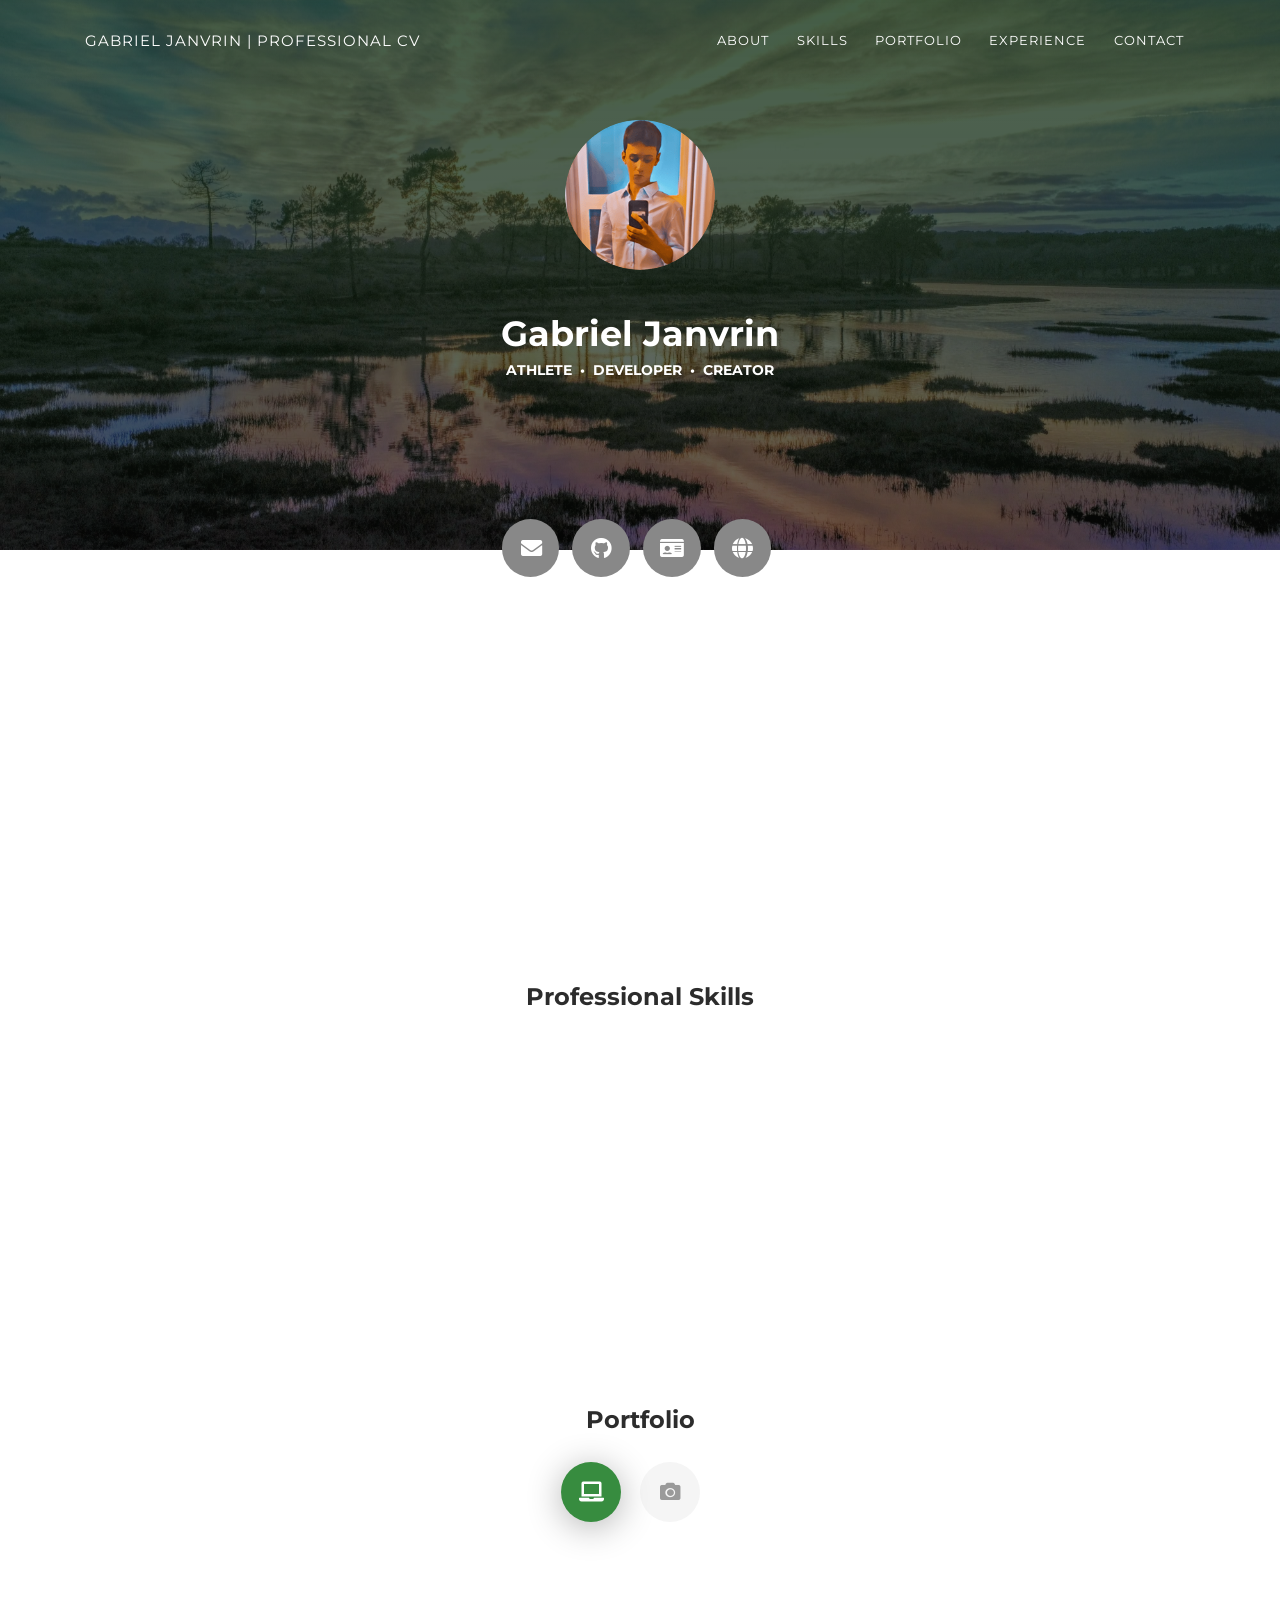
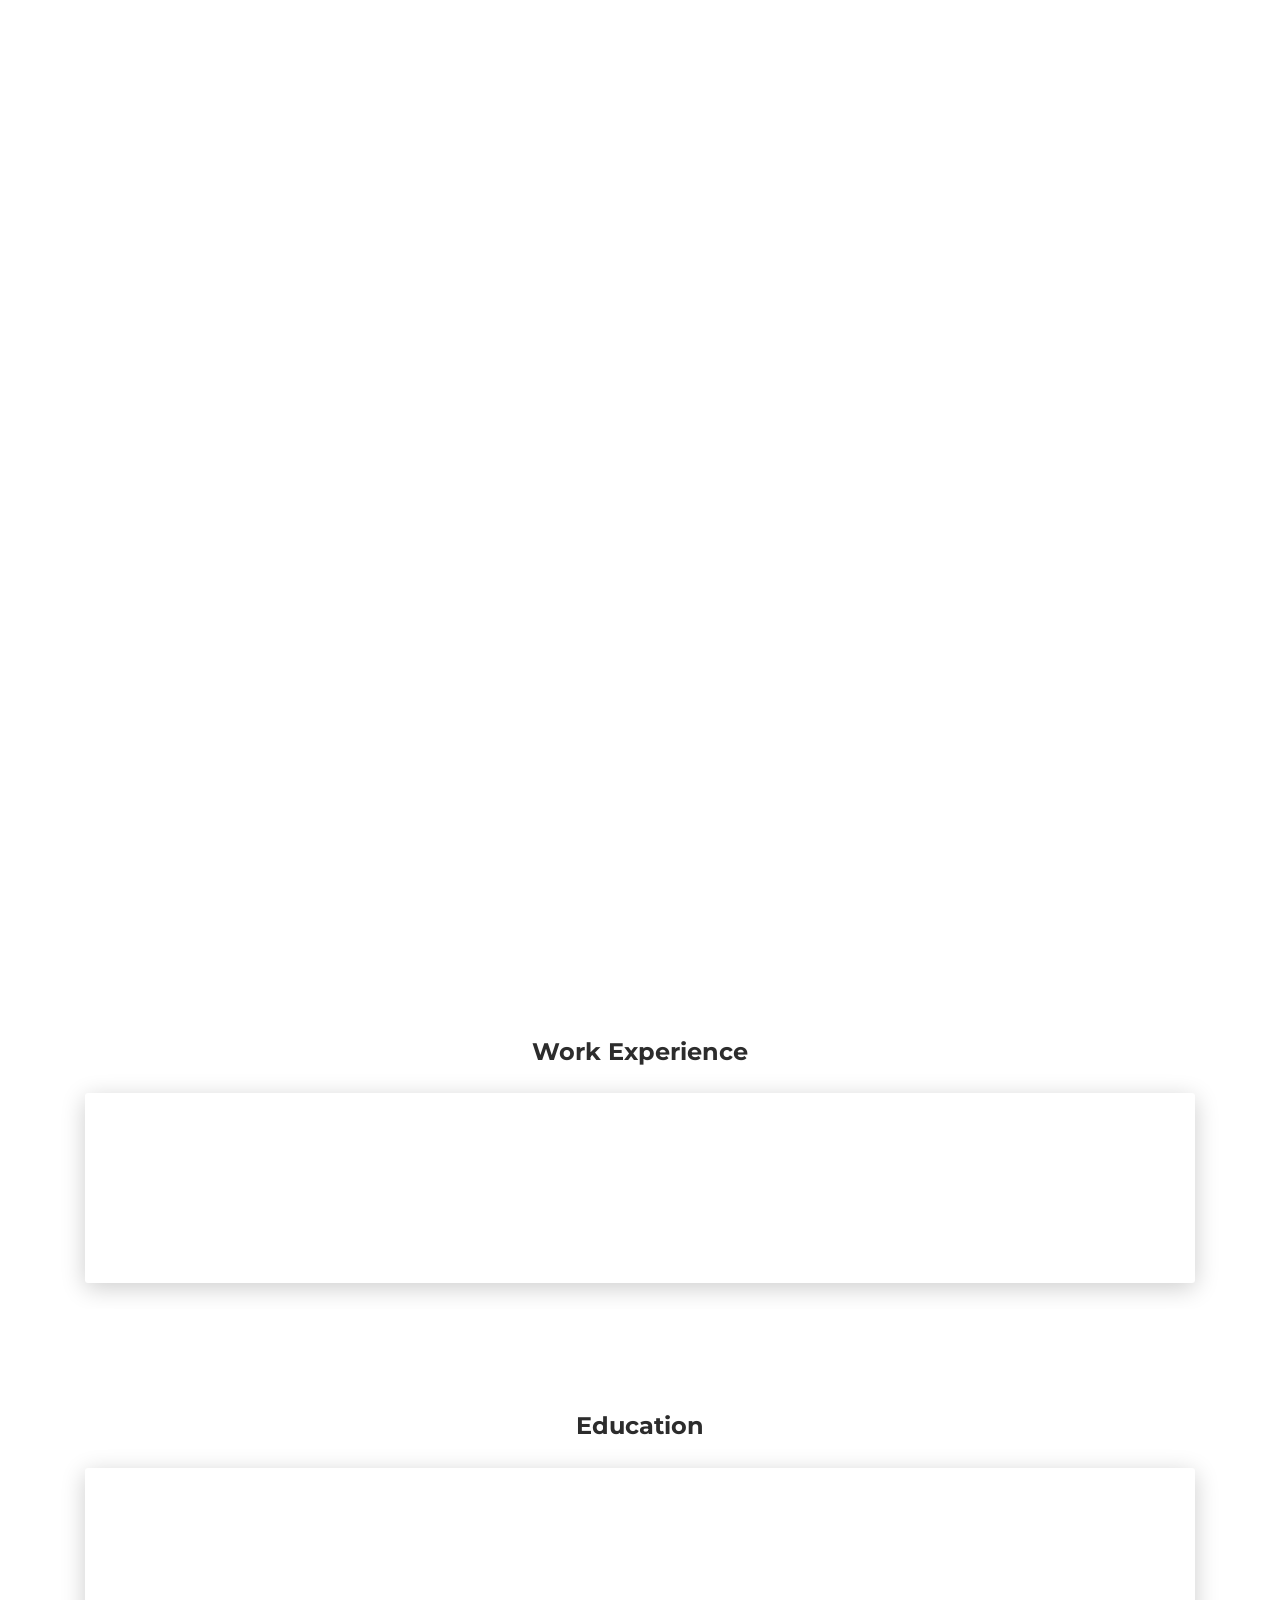
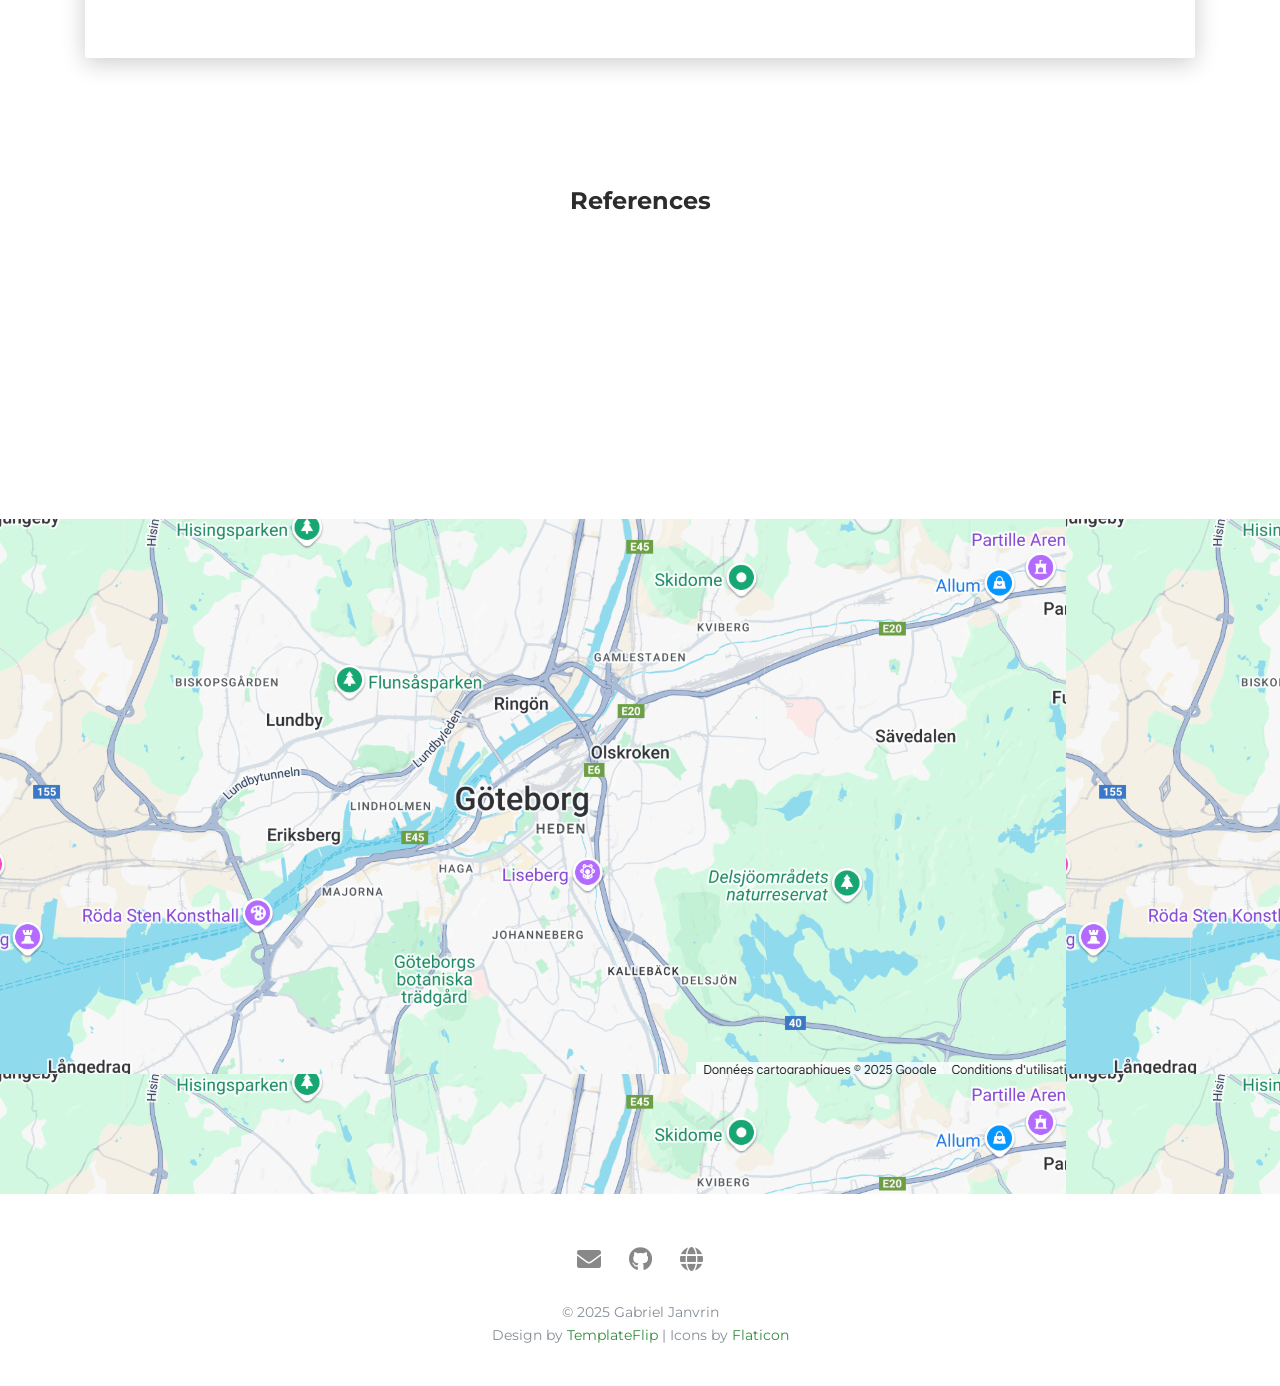
==== index.html @ 1b57dd15 "Update index.html" ====
<!DOCTYPE html>
<html lang="en-US">

<head>
  <meta charset="UTF-8">
  <meta http-equiv="X-UA-Compatible" content="IE=edge">
  <meta name="viewport" content="width=device-width, initial-scale=1">
  <title>Gabriel Janvrin • Teenage Athlete & Developer</title>
  <link href="https://fonts.googleapis.com/css?family=Montserrat:400,700,200" rel="stylesheet">
  <link href="https://cdnjs.cloudflare.com/ajax/libs/font-awesome/5.15.4/css/all.min.css" rel="stylesheet">
  <link href="css/aos.css?ver=1.1.0" rel="stylesheet">
  <link href="css/bootstrap.min.css?ver=1.1.0" rel="stylesheet">
  <link href="css/main.css?ver=1.1.0" rel="stylesheet">
  <noscript>
    <style type="text/css">
      [data-aos] {
        opacity: 1 !important;
        transform: translate(0) scale(1) !important;
      }
    </style>
  </noscript>
</head>

<body id="top">
  <header>
    <div class="profile-page sidebar-collapse">
      <nav class="navbar navbar-expand-lg fixed-top navbar-transparent bg-primary" color-on-scroll="400">
        <div class="container">
          <div class="navbar-translate"><a class="navbar-brand" rel="tooltip">Gabriel Janvrin | Professional
              CV</a>
            <button class="navbar-toggler navbar-toggler" type="button" data-toggle="collapse" data-target="#navigation"
              aria-controls="navigation" aria-expanded="false" aria-label="Toggle navigation"><span
                class="navbar-toggler-bar bar1"></span><span class="navbar-toggler-bar bar2"></span><span
                class="navbar-toggler-bar bar3"></span></button>
          </div>
          <div class="collapse navbar-collapse justify-content-end" id="navigation">
            <ul class="navbar-nav">
              <li class="nav-item"><a class="nav-link smooth-scroll" href="#about">About</a></li>
              <li class="nav-item"><a class="nav-link smooth-scroll" href="#skill">Skills</a></li>
              <li class="nav-item"><a class="nav-link smooth-scroll" href="#portfolio">Portfolio</a></li>
              <li class="nav-item"><a class="nav-link smooth-scroll" href="#experience">Experience</a></li>
              <li class="nav-item"><a class="nav-link smooth-scroll" href="#contact">Contact</a></li>
            </ul>
          </div>
        </div>
      </nav>
    </div>
  </header>
  <div class="page-content">
    <div>
      <div class="profile-page">
        <div class="wrapper">
          <div class="page-header page-header-small" filter-color="green">
            <div class="page-header-image" data-parallax="true" style="background-image: url('images/dji_fly.jpg')">
            </div>
            <div class="container">
              <div class="content-center">
                <div class="cc-profile-image"><a href="#"><img src="images/profile.png" alt="Image" /></a></div>
                <div class="h2 title">Gabriel Janvrin</div>
                <p class="category text-white">Athlete &nbsp;&bull;&nbsp; Developer &nbsp;&bull;&nbsp; Creator</p><a
                  class="btn btn-primary smooth-scroll mr-2" href="#contact" data-aos="zoom-in"
                  data-aos-anchor="data-aos-anchor">Hire Me</a><a class="btn btn-primary"
                  href="Professional CV - PDF.pdf" download="Professional-CV.pdf" data-aos="zoom-in"
                  data-aos-anchor="data-aos-anchor">Download CV</a>

              </div>
            </div>
            <div class="section">
              <div class="container">
                <div class="button-container">
                  <a class="btn btn-default btn-round btn-lg btn-icon" href="mailto:gabriel.janvrin@gmail.com"
                    rel="tooltip" title="Email Me" aria-label="Email"><i class="fa fa-envelope fa-2x"></i></a>
                  <a class="btn btn-default btn-round btn-lg btn-icon" href="https://github.com/testing2129"
                    rel="tooltip" title="Visit My GitHub Profile" aria-label="GitHub"><i
                      class="fab fa-github fa-2x"></i></a>
                  <a class="btn btn-default btn-round btn-lg btn-icon" href="https://testing2129.github.io/NameCard/"
                    rel="tooltip" title="View My Landing Page" aria-label="Landing Page"><i
                      class="fa fa-id-card fa-2x"></i></a>
                  <a class="btn btn-default btn-round btn-lg btn-icon"
                    href="https://testing2129.github.io/personal-site/" rel="tooltip" title="Visit My Personal Website"
                    aria-label="Personal Website"><i class="fa fa-globe fa-2x"></i></a>
                </div>
              </div>
            </div>
          </div>
        </div>
      </div>
      <div class="section" id="about">
        <div class="container">
          <div class="card" data-aos="fade-up" data-aos-offset="10">
            <div class="row">
              <div class="col-lg-6 col-md-12">
                <div class="card-body">
                  <div class="h4 mt-0 title">About</div>
                  <p>I'm Gabriel Janvrin, a teenage athlete with a strong background in competitive sports. I am also a
                    developer with multiple highly-rated programming course completions, as detailed below.</p>
                  <p>Welcome to my professional CV. Explore my skills, projects, and feel free to reach out to discuss
                    potential collaborations or opportunities.</p>
                </div>
              </div>
              <div class="col-lg-6 col-md-12">
                <div class="card-body">
                  <div class="h4 mt-0 title">Basic Information</div>
                  <div class="row">
                    <div class="col-sm-4"><strong class="text-uppercase">Age:</strong></div>
                    <div class="col-sm-8">15</div>
                  </div>
                  <div class="row mt-3">
                    <div class="col-sm-4"><strong class="text-uppercase">Email:</strong></div>
                    <div class="col-sm-8">gabriel.janvrin@gmail.com</div>
                  </div>
                  <div class="row mt-3">
                    <div class="col-sm-4"><strong class="text-uppercase">Languages:</strong></div>
                    <div class="col-sm-8">English, French, Polish, Swedish</div>
                  </div>
                </div>
              </div>
            </div>
          </div>
        </div>
      </div>
      <div class="section" id="skill">
        <div class="container">
          <div class="h4 text-center mb-4 title">Professional Skills</div>
          <div class="card" data-aos="fade-up" data-aos-anchor-placement="top-bottom">
            <div class="card-body">
              <div class="row">
                <!-- Python -->
                <div class="col-md-6">
                  <div class="progress-container progress-primary">
                    <span class="progress-badge">Python</span>
                    <div class="progress">
                      <div class="progress-bar progress-bar-primary" data-aos="progress-full" data-aos-offset="10"
                        data-aos-duration="2000" role="progressbar" aria-valuenow="70" aria-valuemin="0"
                        aria-valuemax="100" style="width: 70%;"></div>
                      <span class="progress-value">70%</span>
                    </div>
                  </div>
                </div>
                <!-- Web Development (HTML/CSS) -->
                <div class="col-md-6">
                  <div class="progress-container progress-primary">
                    <span class="progress-badge">Web Development (HTML/CSS/JS)</span>
                    <div class="progress">
                      <div class="progress-bar progress-bar-primary" data-aos="progress-full" data-aos-offset="10"
                        data-aos-duration="2000" role="progressbar" aria-valuenow="65" aria-valuemin="0"
                        aria-valuemax="100" style="width: 65%;"></div>
                      <span class="progress-value">65%</span>
                    </div>
                  </div>
                </div>
              </div>
              <div class="row">
                <!-- Flask -->
                <div class="col-md-6">
                  <div class="progress-container progress-primary">
                    <span class="progress-badge">Flask & Bootstrap</span>
                    <div class="progress">
                      <div class="progress-bar progress-bar-primary" data-aos="progress-full" data-aos-offset="10"
                        data-aos-duration="2000" role="progressbar" aria-valuenow="55" aria-valuemin="0"
                        aria-valuemax="100" style="width: 55%;"></div>
                      <span class="progress-value">55%</span>
                    </div>
                  </div>
                </div>

                <!-- Bootstrap -->
                <div class="col-md-6">
                  <div class="progress-container progress-primary">
                    <span class="progress-badge">SQL (Currently Learning)</span>
                    <div class="progress">
                      <div class="progress-bar progress-bar-primary" data-aos="progress-full" data-aos-offset="10"
                        data-aos-duration="2000" role="progressbar" aria-valuenow="35" aria-valuemin="0"
                        aria-valuemax="100" style="width: 35%;"></div>
                      <span class="progress-value">35%</span>
                    </div>
                  </div>
                </div>
              </div>
              <div class="row">
                <!-- Languages -->
                <div class="col-md-6">
                  <div class="progress-container progress-primary">
                    <span class="progress-badge">Languages (Fluent in 4)</span>
                    <div class="progress">
                      <div class="progress-bar progress-bar-primary" data-aos="progress-full" data-aos-offset="10"
                        data-aos-duration="2000" role="progressbar" aria-valuenow="80" aria-valuemin="0"
                        aria-valuemax="100" style="width: 80%;"></div>
                      <span class="progress-value">80%</span>
                    </div>
                  </div>
                </div>
                <!-- Photography and Editing -->
                <div class="col-md-6">
                  <div class="progress-container progress-primary">
                    <span class="progress-badge">Photography and Editing</span>
                    <div class="progress">
                      <div class="progress-bar progress-bar-primary" data-aos="progress-full" data-aos-offset="10"
                        data-aos-duration="2000" role="progressbar" aria-valuenow="40" aria-valuemin="0"
                        aria-valuemax="100" style="width: 40%;"></div>
                      <span class="progress-value">40%</span>
                    </div>
                  </div>
                </div>
              </div>
            </div>
          </div>
        </div>
      </div>
      <div class="section" id="portfolio">
        <div class="container">
          <div class="row">
            <div class="col-md-6 ml-auto mr-auto">
              <div class="h4 text-center mb-4 title">Portfolio</div>
              <div class="nav-align-center">
                <ul class="nav nav-pills nav-pills-primary" role="tablist">
                  <li class="nav-item"><a class="nav-link active" data-toggle="tab" href="#web-development"
                      role="tablist"><i class="fa fa-laptop" aria-hidden="true"></i></a></li>
                  <li class="nav-item"><a class="nav-link" data-toggle="tab" href="#Photography" role="tablist"><i
                        class="fa fa-camera" aria-hidden="true"></i></a></li>
                </ul>
              </div>
            </div>
          </div>
          <div class="tab-content gallery mt-5">
            <div class="tab-pane active" id="web-development">
              <div class="ml-auto mr-auto">
                <div class="row">
                  <div class="col-md-6">
                    <div class="cc-porfolio-image img-raised" data-aos="fade-up" data-aos-anchor-placement="top-bottom">
                      <a href="https://testing2129.github.io/NameCard/">
                        <figure class="cc-effect"><img src="images/project-1.jpg" alt="Image" />
                          <figcaption>
                            <figcaption>
                              <div class="h4">Virtual Name Card</div>
                              <p>A professional landing page showcasing my profile and links with a creative yet formal
                                style.</p>
                            </figcaption>
                        </figure>
                      </a>
                    </div>
                    <div class="cc-porfolio-image img-raised" data-aos="fade-up" data-aos-anchor-placement="top-bottom">
                      <a href="https://testing2129.github.io/Tindog/">
                        <figure class="cc-effect"><img src="images/project-2.jpg" alt="Image" />
                          <figcaption>
                            <figcaption>
                              <div class="h4">TinDog Website Project</div>
                              <p>A fully functional landing page for a dog dating app with a sleek, responsive design.
                              </p>
                            </figcaption>
                        </figure>
                      </a>
                    </div>
                  </div>
                  <div class="col-md-6">
                    <div class="cc-porfolio-image img-raised" data-aos="fade-up" data-aos-anchor-placement="top-bottom">
                      <a href="https://testing2129.github.io/personal-site/">
                        <figure class="cc-effect"><img src="images/project-3.jpg" alt="Image" />
                          <figcaption>
                            <figcaption>
                              <div class="h4">Personal Website</div>
                              <p>A sleek personal site presenting my skills, profile, and links with a creative yet
                                professional touch.</p>
                            </figcaption>
                        </figure>
                      </a>
                    </div>
                    <div class="cc-porfolio-image img-raised" data-aos="fade-up" data-aos-anchor-placement="top-bottom">
                      <a href="#web-development">
                        <figure class="cc-effect"><img src="images/project-4.jpg" alt="Image" />
                          <figcaption>
                            <figcaption>
                              <div class="h4">Flight Price Checker (In development)</div>
                              <p>This Python app uses an Api to tracks flight deals and sends notifications when prices
                                drop below the lowest recorded.</p>
                            </figcaption>
                        </figure>
                      </a>
                    </div>
                  </div>
                </div>
              </div>
            </div>
            <div class="tab-pane" id="Photography" role="tabpanel">
              <div class="ml-auto mr-auto">
                <div class="row">
                  <div class="col-md-6">
                    <div class="cc-porfolio-image img-raised" data-aos="fade-up" data-aos-anchor-placement="top-bottom">
                      <a href="https://www.skypixel.com/photos/the-last-sunset-of-2024">
                        <figure class="cc-effect"><img src="images/dji_fly.jpg" alt="Image" />
                          <figcaption>
                            <div class="h4">Last Sunset of 2024</div>
                            <p>Drone Photography</p>
                          </figcaption>
                        </figure>
                      </a>
                    </div>
                    <div class="cc-porfolio-image img-raised" data-aos="fade-up" data-aos-anchor-placement="top-bottom">
                      <a href="#Photography">
                        <figure class="cc-effect"><img src="images/dji_export.jpg" alt="Image" />
                          <figcaption>
                            <div class="h4">My Productivity Desk Setup</div>
                            <p>4K Photography</p>
                          </figcaption>
                        </figure>
                      </a>
                    </div>
                  </div>
                </div>
              </div>
            </div>
          </div>
        </div>
      </div>
      <div class="section" id="experience">
        <div class="container cc-experience">
          <div class="h4 text-center mb-4 title">Work Experience</div>
          <div class="card">
            <div class="row">
              <div class="col-md-3 bg-primary experience-bg" data-aos="fade-right" data-aos-offset="50"
                data-aos-duration="500">
                <div class="card-body cc-experience-header">
                  <div class="h5">Internships</div>
                </div>
              </div>
              <div class="col-md-9" data-aos="fade-left" data-aos-offset="50" data-aos-duration="500">
                <div class="card-body">
                  <div class="h5">Best Western Hotel & Nordic Wellness</div>
                  <p>I’ve had internships at Best Western Hotel Arena and Nordic Wellness Backaplan, where I gained valuable work experience and learned important lessons in both the hospitality and fitness industries. Check out my references below. </p>
                </div>
              </div>
            </div>
          </div>
        </div>
      </div>
      <div class="section">
        <div class="container cc-education">
          <div class="h4 text-center mb-4 title">Education</div>
          <div class="card">
            <div class="row">
              <div class="col-md-3 bg-primary education-bg" data-aos="fade-right" data-aos-offset="50"
                data-aos-duration="500">
                <div class="card-body cc-education-header">
                  <p>Current</p>
                  <div class="h5">Compulsory school</div>
                </div>
              </div>
              <div class="col-md-9" data-aos="fade-left" data-aos-offset="50" data-aos-duration="500">
                <div class="card-body">
                  <div class="h5">Montessoriskolan Casa dei Bambini</div>
                  <p class="category">Göteborg - Sweden</p>
                  <p>Engaged in a Montessori-based curriculum emphasizing self-directed learning, hands-on activities,
                    and collaborative projects, fostering independence and critical thinking skills.</p>
                </div>
              </div>
            </div>
          </div>
        </div>
      </div>
      <div class="section" id="reference">
        <div class="container cc-reference">
          <div class="h4 mb-4 text-center title">References</div>
          <div class="card" data-aos="zoom-in">
            <div class="carousel slide" id="cc-Indicators" data-ride="carousel">
              <ol class="carousel-indicators">
                <li class="active" data-target="#cc-Indicators" data-slide-to="0"></li>
                <li data-target="#cc-Indicators" data-slide-to="1"></li>
              </ol>
              <div class="carousel-inner">
                <div class="carousel-item active">
                  <div class="row">
                    <div class="col-lg-2 col-md-3 cc-reference-header">
                      <div class="h5 pt-2">Måns</div>
                      <p class="category">Best Western | +46 70 717 11 92</p>
                    </div>
                    <div class="col-lg-10 col-md-9">
                      <p>Thank you, Gabriel. Excellent work this week.</p>
                    </div>
                  </div>
                </div>
                <div class="carousel-item">
                  <div class="row">
                    <div class="col-lg-2 col-md-3 cc-reference-header">
                      <div class="h5 pt-2">Linda</div>
                      <p class="category">Site manager / Nordic Wellness</p>
                    </div>
                    <div class="col-lg-10 col-md-9">
                      <p>Awaiting references from Nordic Wellness Backaplan. Expected Internship in a few weeks.</p>
                    </div>
                  </div>
                </div>
              </div>
            </div>
          </div>
        </div>
      </div>
      <div class="section" id="contact">
        <div class="cc-contact-information" style="background-image: url('images/staticmap.png')">
          <div class="container">
            <div class="cc-contact">
              <div class="row">
                <div class="col-md-9">
                  <div class="card mb-0" data-aos="zoom-in">
                    <div class="h4 text-center title">Contact Me</div>
                    <div class="row">
                      <div class="col-md-6">
                        <div class="card-body">
                          <form action="https://formspree.io/f/mgvalojz" method="POST">
                            <div class="p pb-3"><strong>Feel free to contact me </strong></div>
                            <div class="row mb-3">
                              <div class="col">
                                <div class="input-group"><span class="input-group-addon"><i
                                      class="fa fa-user-circle"></i></span>
                                  <input class="form-control" type="text" name="Name" placeholder="Name"
                                    required="required" />
                                </div>
                              </div>
                            </div>
                            <div class="row mb-3">
                              <div class="col">
                                <div class="input-group"><span class="input-group-addon"><i
                                      class="fas fa-file-alt"></i></span>
                                  <input class="form-control" type="text" name="Subject" placeholder="Subject"
                                    required="required" />
                                </div>
                              </div>
                            </div>
                            <div class="row mb-3">
                              <div class="col">
                                <div class="input-group"><span class="input-group-addon"><i
                                      class="fa fa-envelope"></i></span>
                                  <input class="form-control" type="email" name="Email" placeholder="E-mail"
                                    required="required" />
                                </div>
                              </div>
                            </div>
                            <div class="row mb-3">
                              <div class="col">
                                <div class="form-group">
                                  <textarea class="form-control" name="Message" placeholder="Your Message"
                                    required="required"></textarea>
                                </div>
                              </div>
                            </div>
                            <div class="row">
                              <div class="col-md-6">
                                <button class="btn btn-primary text-uppercase" type="submit">Send</button>
                              </div>
                              <div class="col-md-6">
                              <button class="btn btn-primary text-uppercase" type="reset">Clear</button>
                              </div>
                            </div>
                          </form>
                        </div>
                      </div>
                      <div class="col-md-6">
                        <div class="card-body">
                          <p class="mb-0"><strong>Email</strong></p>
                          <p>gabriel.janvrin@gmail.com</p>
                        </div>
                      </div>
                    </div>
                  </div>
                </div>
              </div>
            </div>
          </div>
        </div>
      </div>
    </div>
  </div>
  <footer class="footer">
    <div class="container text-center py-3">
      <a href="mailto:gabriel.janvrin@gmail.com" class="btn btn-link" aria-label="Email"><i
          class="fas fa-envelope fa-2x"></i></a>
      <a href="https://github.com/testing2129" class="btn btn-link" aria-label="GitHub"><i
          class="fab fa-github fa-2x"></i></a>
      <a href="https://testing2129.github.io/personal-site/" class="btn btn-link" aria-label="Personal Website"><i
          class="fas fa-globe fa-2x"></i></a>
    </div>
    <div class="text-center text-muted">
      <p>&copy; 2025 Gabriel Janvrin <br>
        Design by <a href="https://templateflip.com" target="_blank" rel="noopener noreferrer">TemplateFlip</a> | Icons
        by <a href="https://www.flaticon.com/" target="_blank" rel="noopener noreferrer">Flaticon</a></p>
    </div>
  </footer>
  <script src="js/core/jquery.3.2.1.min.js?ver=1.1.0"></script>
  <script src="js/core/popper.min.js?ver=1.1.0"></script>
  <script src="js/core/bootstrap.min.js?ver=1.1.0"></script>
  <script src="js/now-ui-kit.js?ver=1.1.0"></script>
  <script src="js/aos.js?ver=1.1.0"></script>
  <script src="scripts/main.js?ver=1.1.0"></script>
</body>

</html>
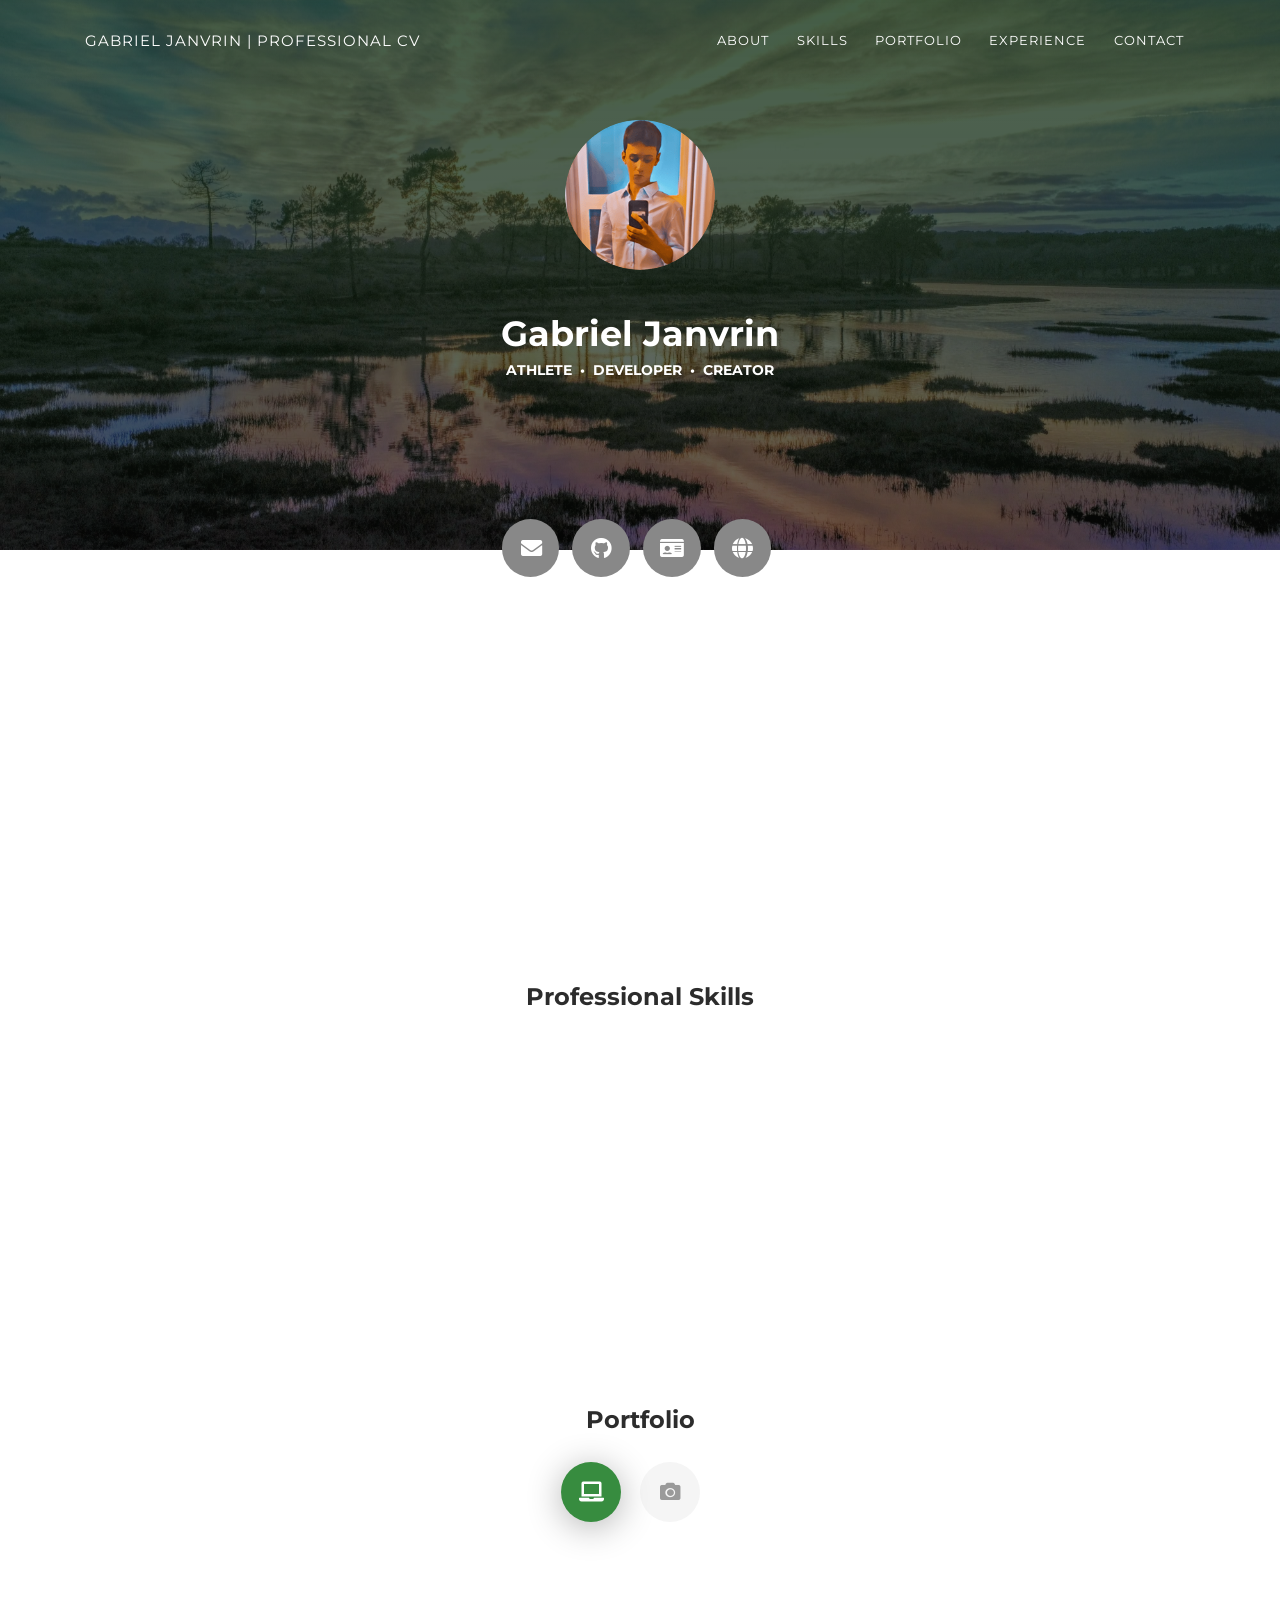
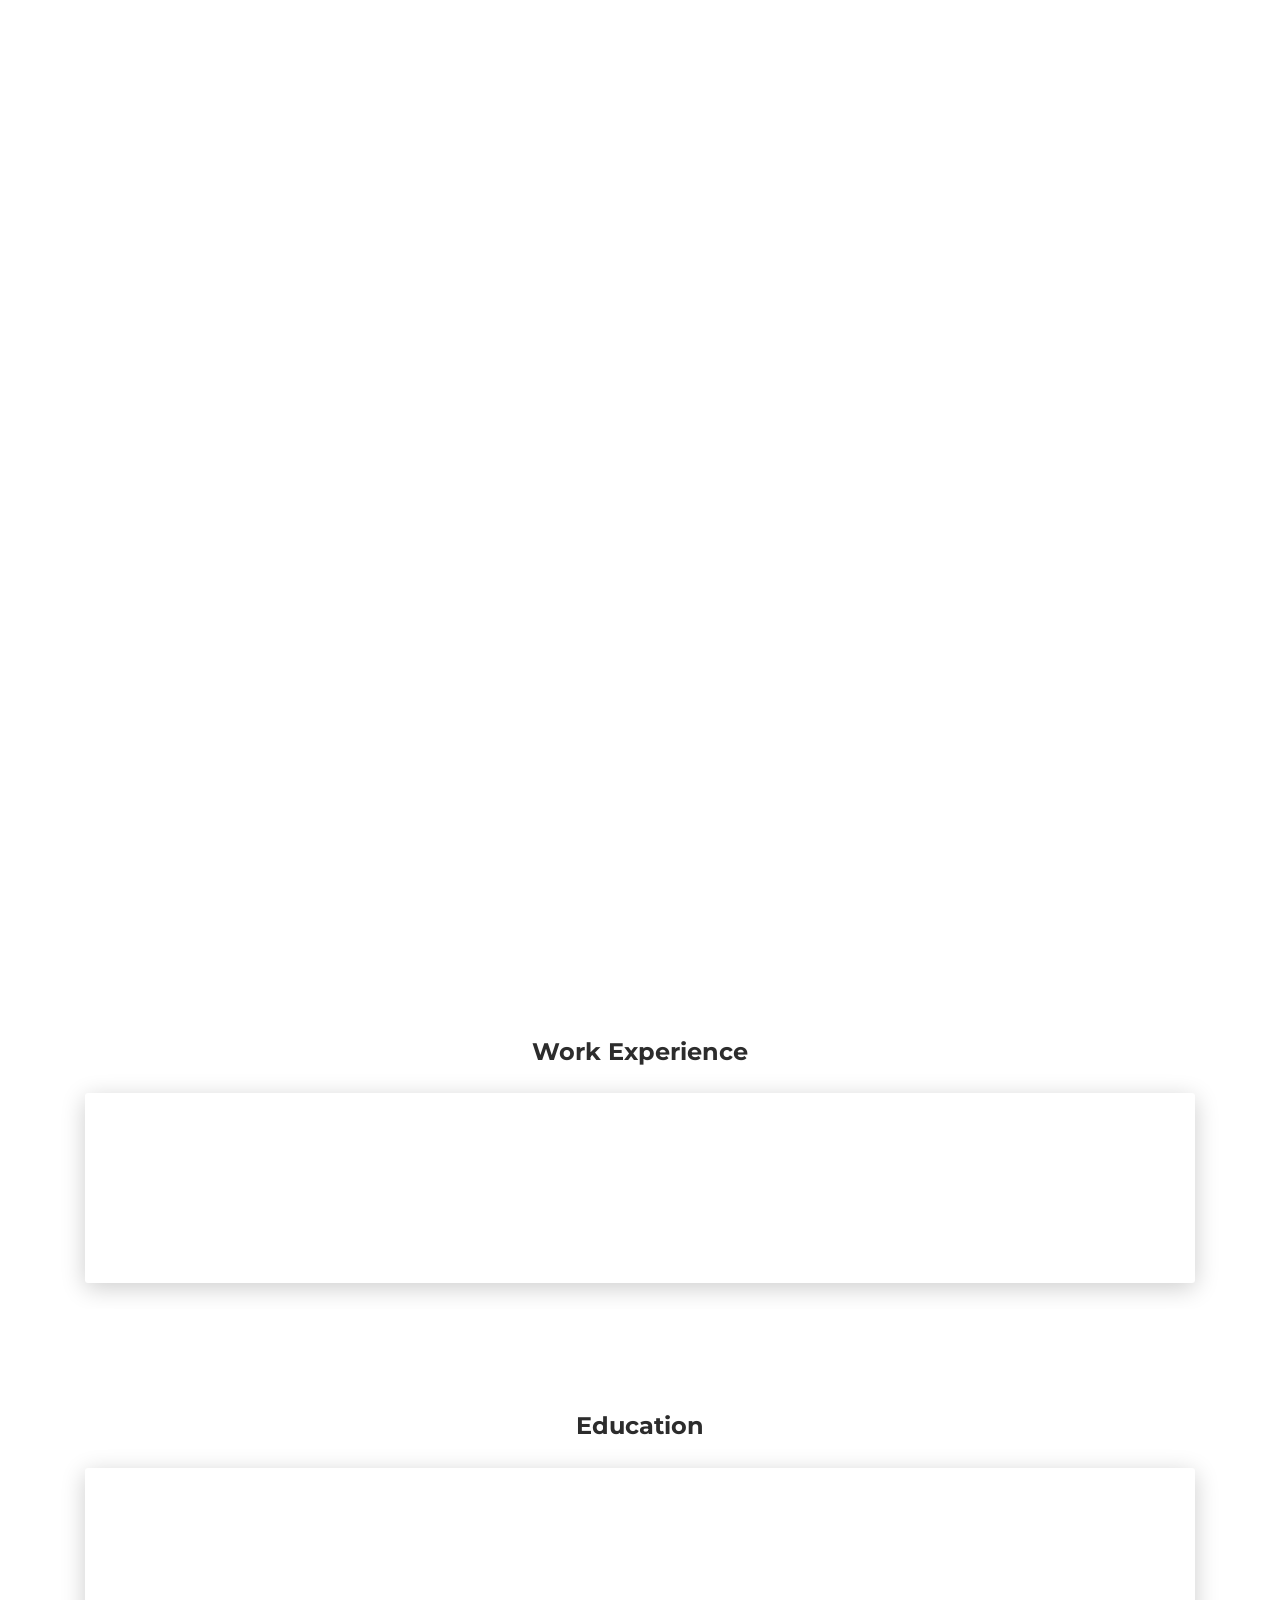
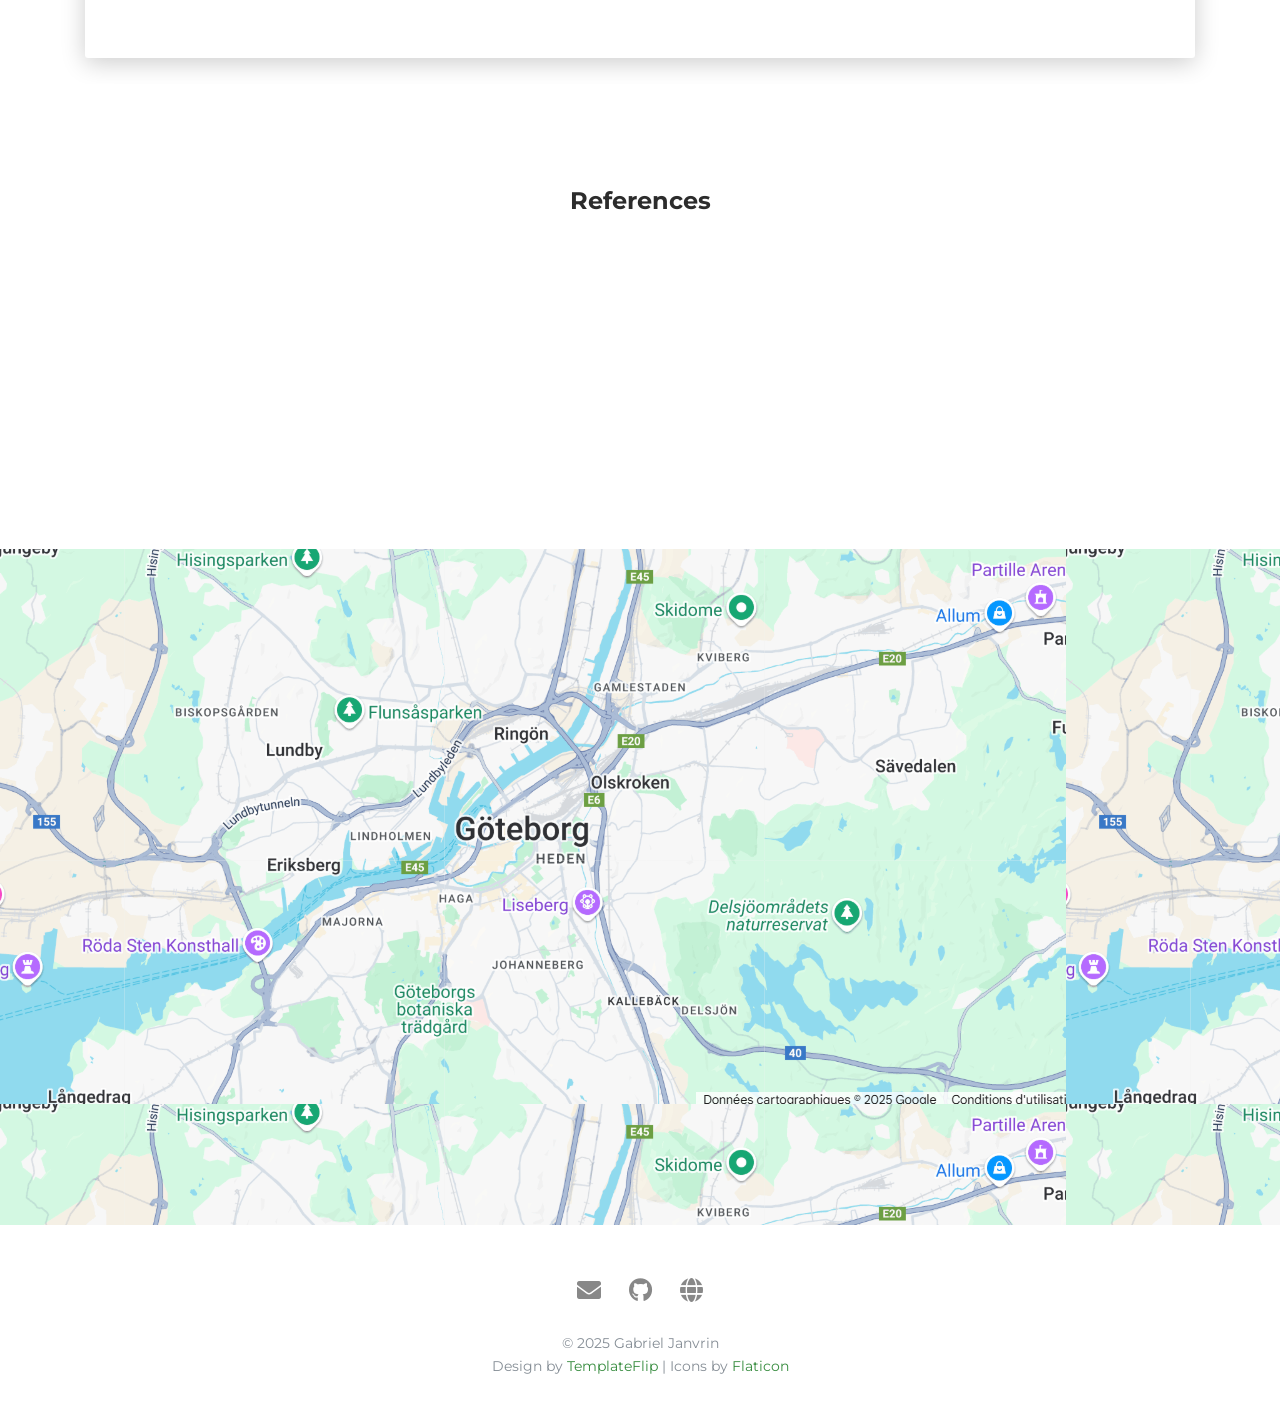
==== commit 5c13f6a6: "Update index.html" ====
--- a/index.html
+++ b/index.html
@@ -325,7 +325,7 @@
               </div>
               <div class="col-md-9" data-aos="fade-left" data-aos-offset="50" data-aos-duration="500">
                 <div class="card-body">
-                  <div class="h5">Best Western Hotel & Nordic Wellness</div>
+                  <div class="h5">Best Western & Nordic Wellness</div>
                   <p>I’ve had internships at Best Western Hotel Arena and Nordic Wellness Backaplan, where I gained valuable work experience and learned important lessons in both the hospitality and fitness industries. Check out my references below. </p>
                 </div>
               </div>
@@ -370,7 +370,7 @@
                 <div class="carousel-item active">
                   <div class="row">
                     <div class="col-lg-2 col-md-3 cc-reference-header">
-                      <div class="h5 pt-2">Måns</div>
+                      <div class="h5 pt-2">Måns Berggren</div>
                       <p class="category">Best Western | +46 70 717 11 92</p>
                     </div>
                     <div class="col-lg-10 col-md-9">
@@ -381,8 +381,8 @@
                 <div class="carousel-item">
                   <div class="row">
                     <div class="col-lg-2 col-md-3 cc-reference-header">
-                      <div class="h5 pt-2">Linda</div>
-                      <p class="category">Site manager / Nordic Wellness</p>
+                      <div class="h5 pt-2">Linda Laine</div>
+                      <p class="category">Site manager | +46 72 083 72 85 </p>
                     </div>
                     <div class="col-lg-10 col-md-9">
                       <p>Awaiting references from Nordic Wellness Backaplan. Expected Internship in a few weeks.</p>
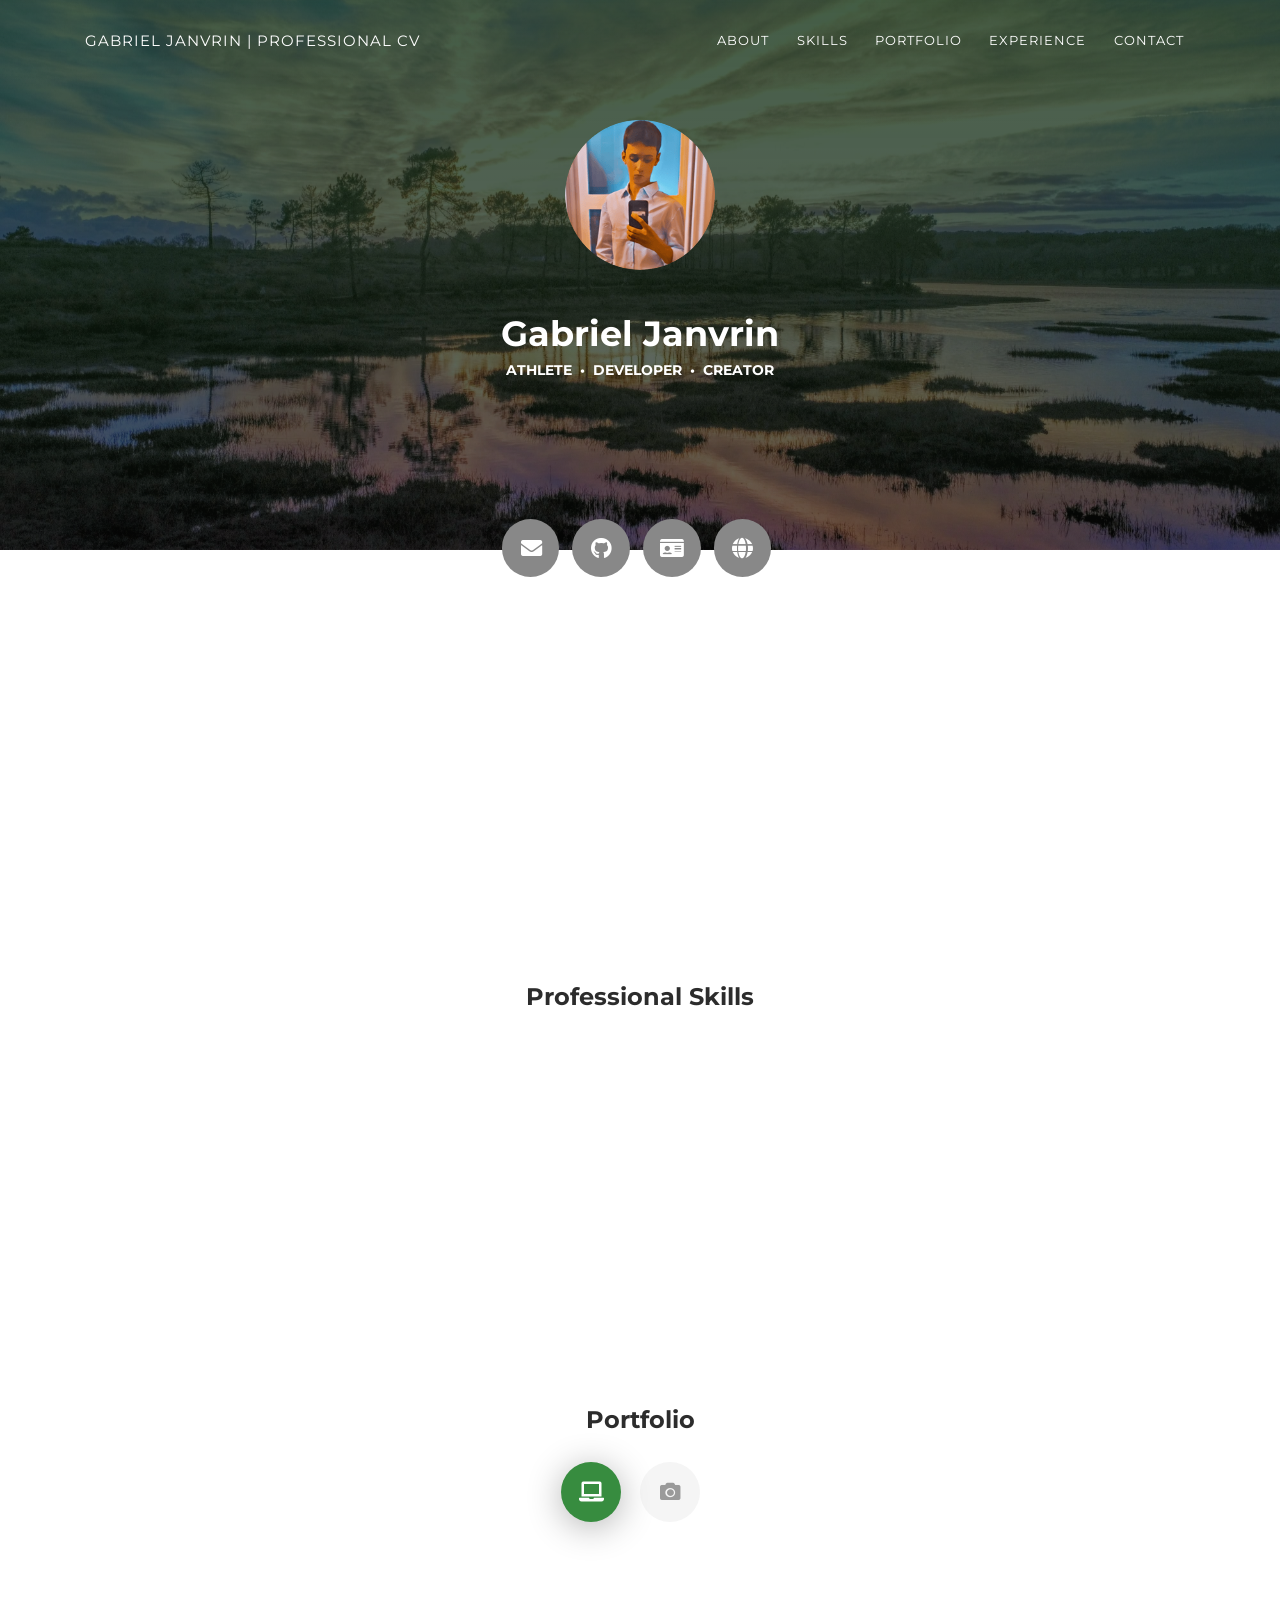
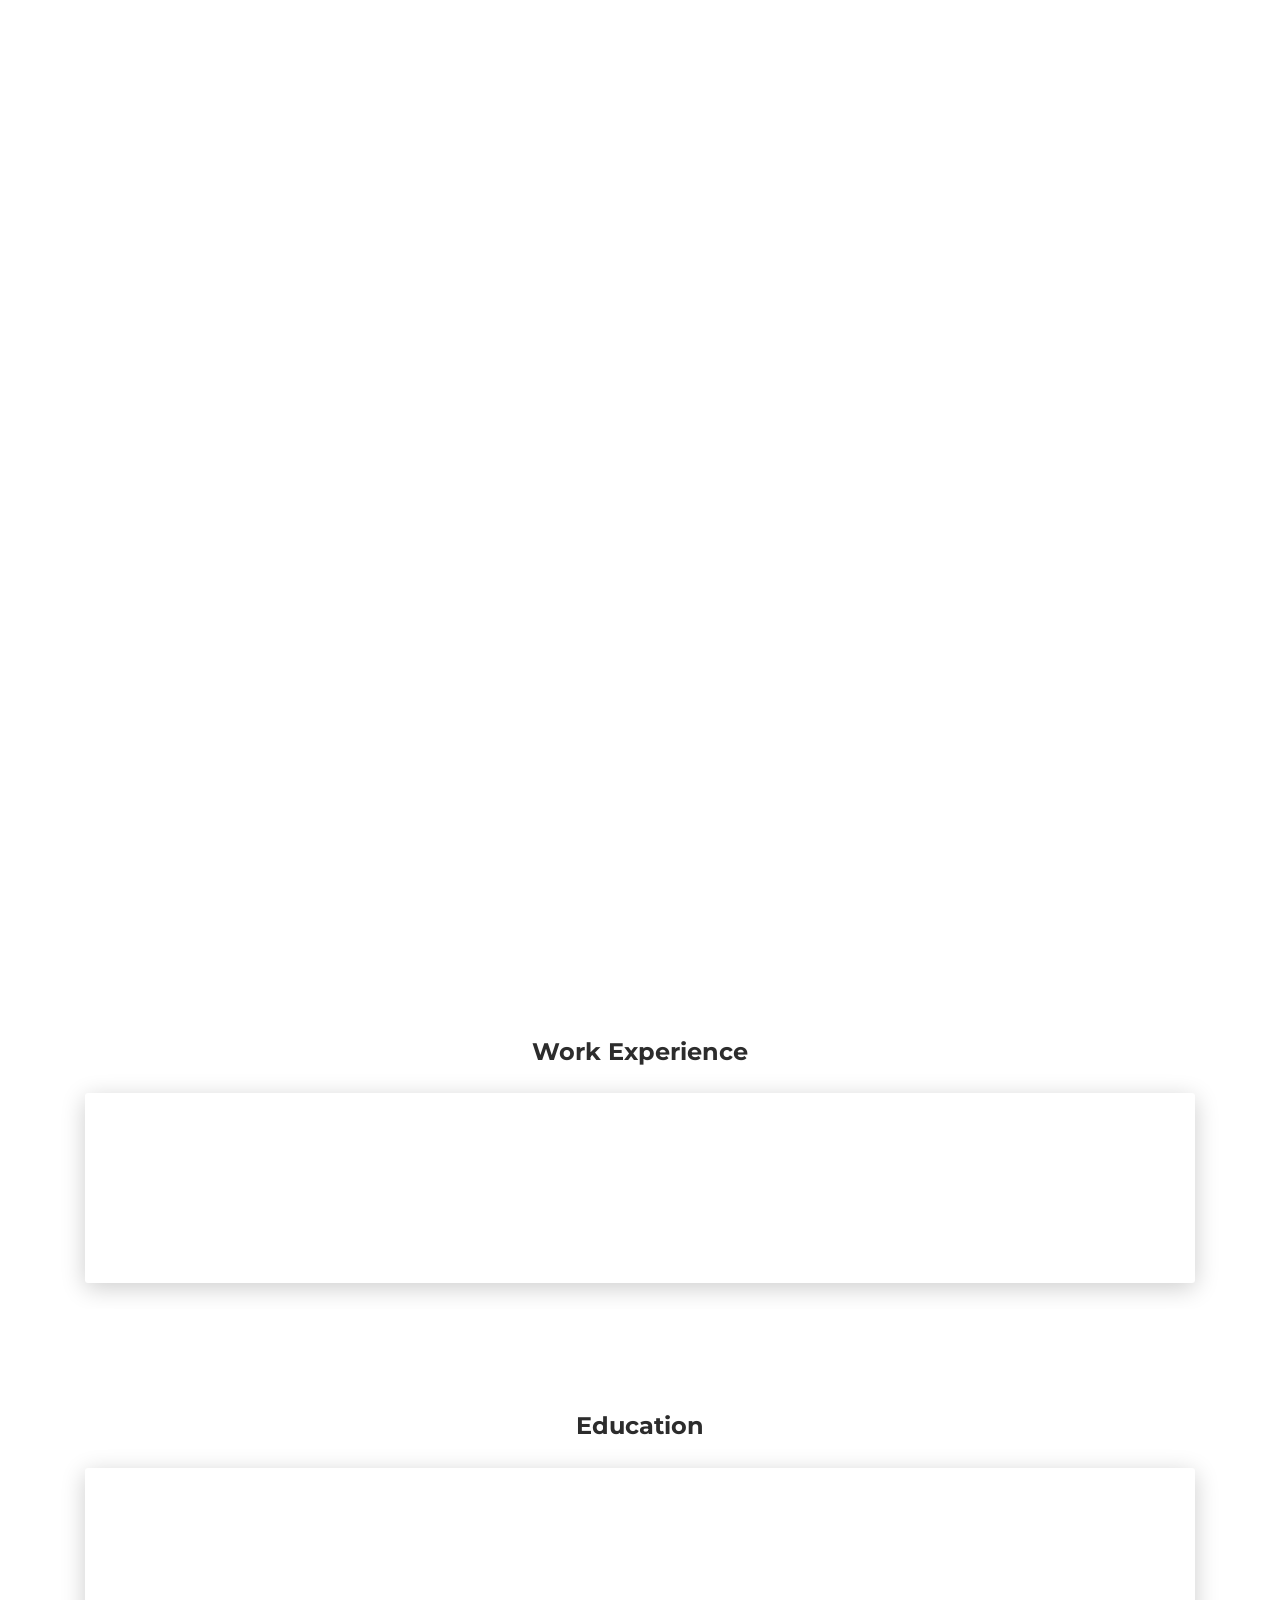
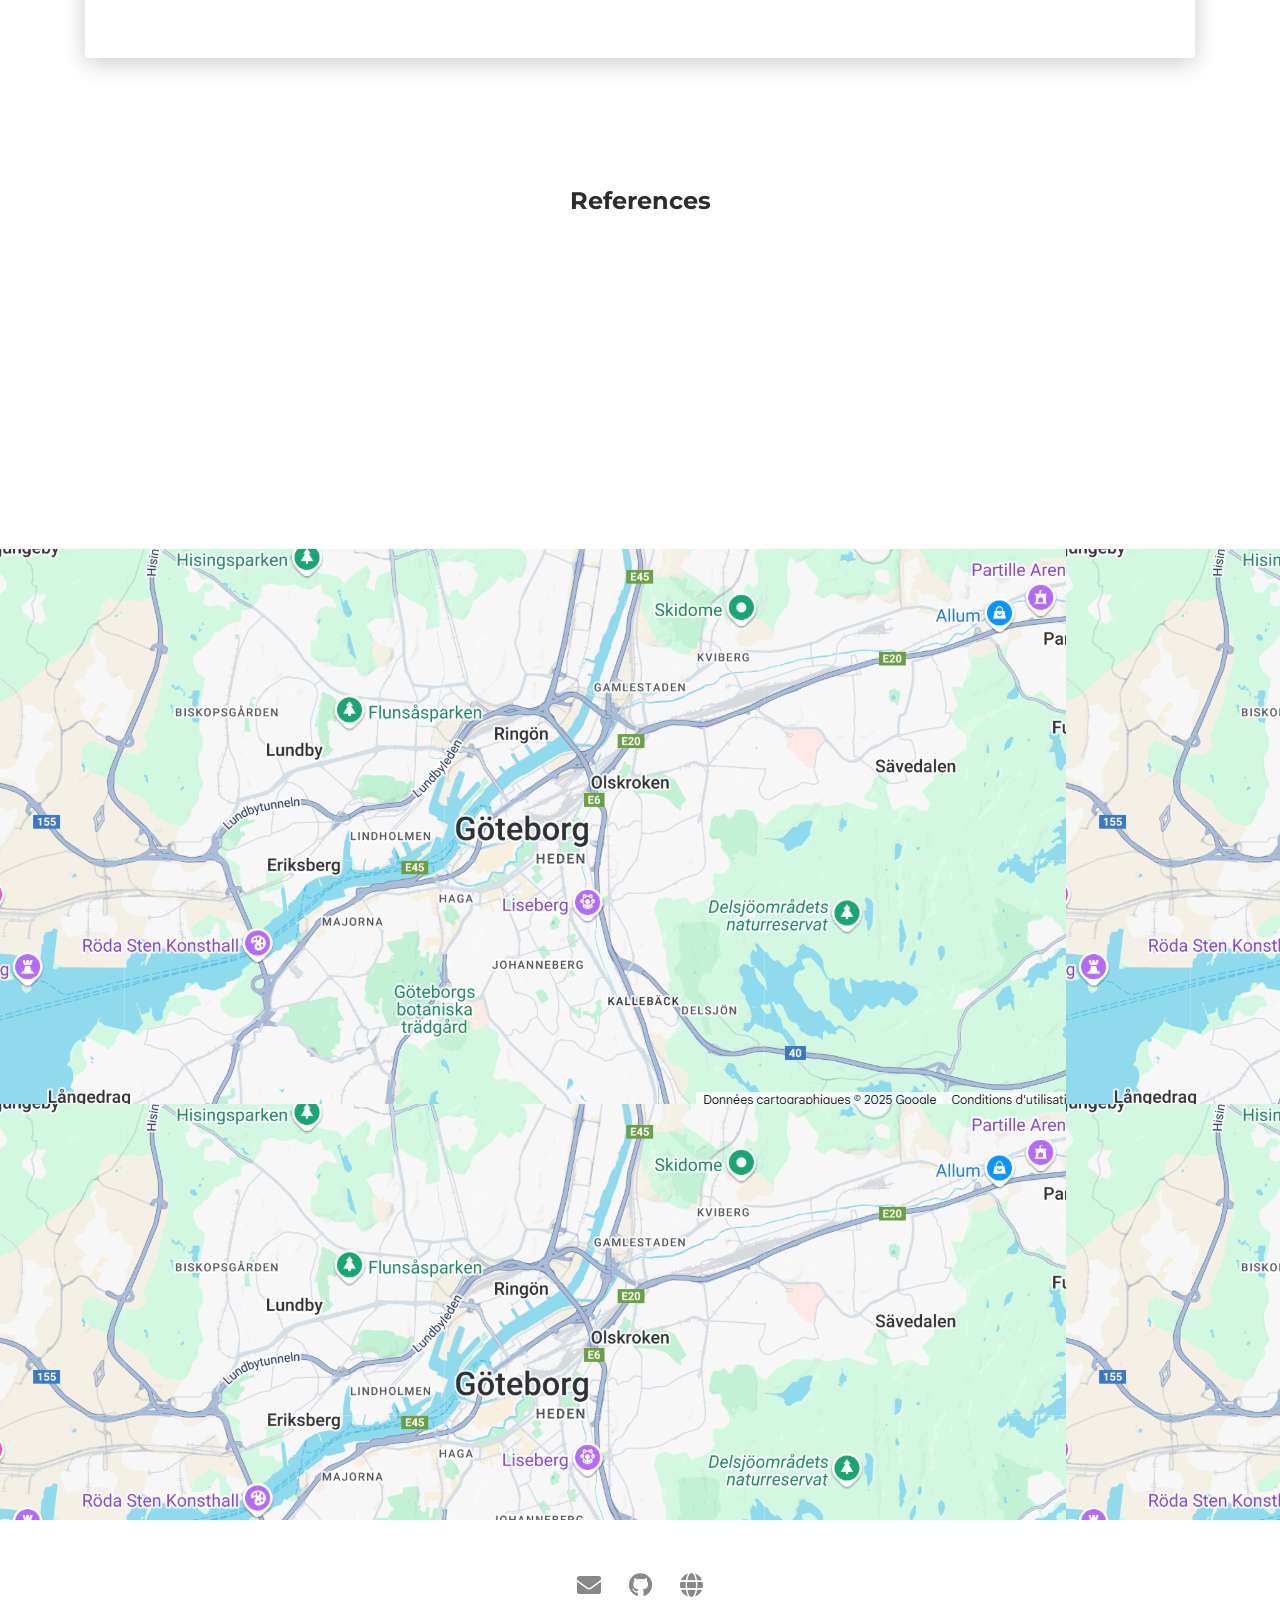
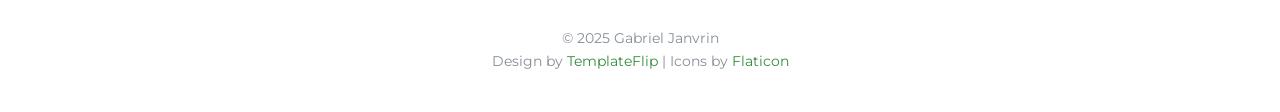
==== commit 49a3a055: "Testing a new contact me" ====
--- a/index.html
+++ b/index.html
@@ -457,6 +457,9 @@
                         <div class="card-body">
                           <p class="mb-0"><strong>Email</strong></p>
                           <p>gabriel.janvrin@gmail.com</p>
+                          <!-- Google Calendar Appointment Scheduling begin -->
+                          <iframe src="https://calendar.google.com/calendar/appointments/schedules/AcZssZ3MvHapkF-7kvo-4YtlEQubPAx3_cGSJcvh9LVHIS3L-Hm5dS72wLyCvRTciGoByLfGUyDGDU38?gv=true" style="border: 0" width="100%" height="600" frameborder="0"></iframe>
+                          <!-- end Google Calendar Appointment Scheduling -->
                         </div>
                       </div>
                     </div>
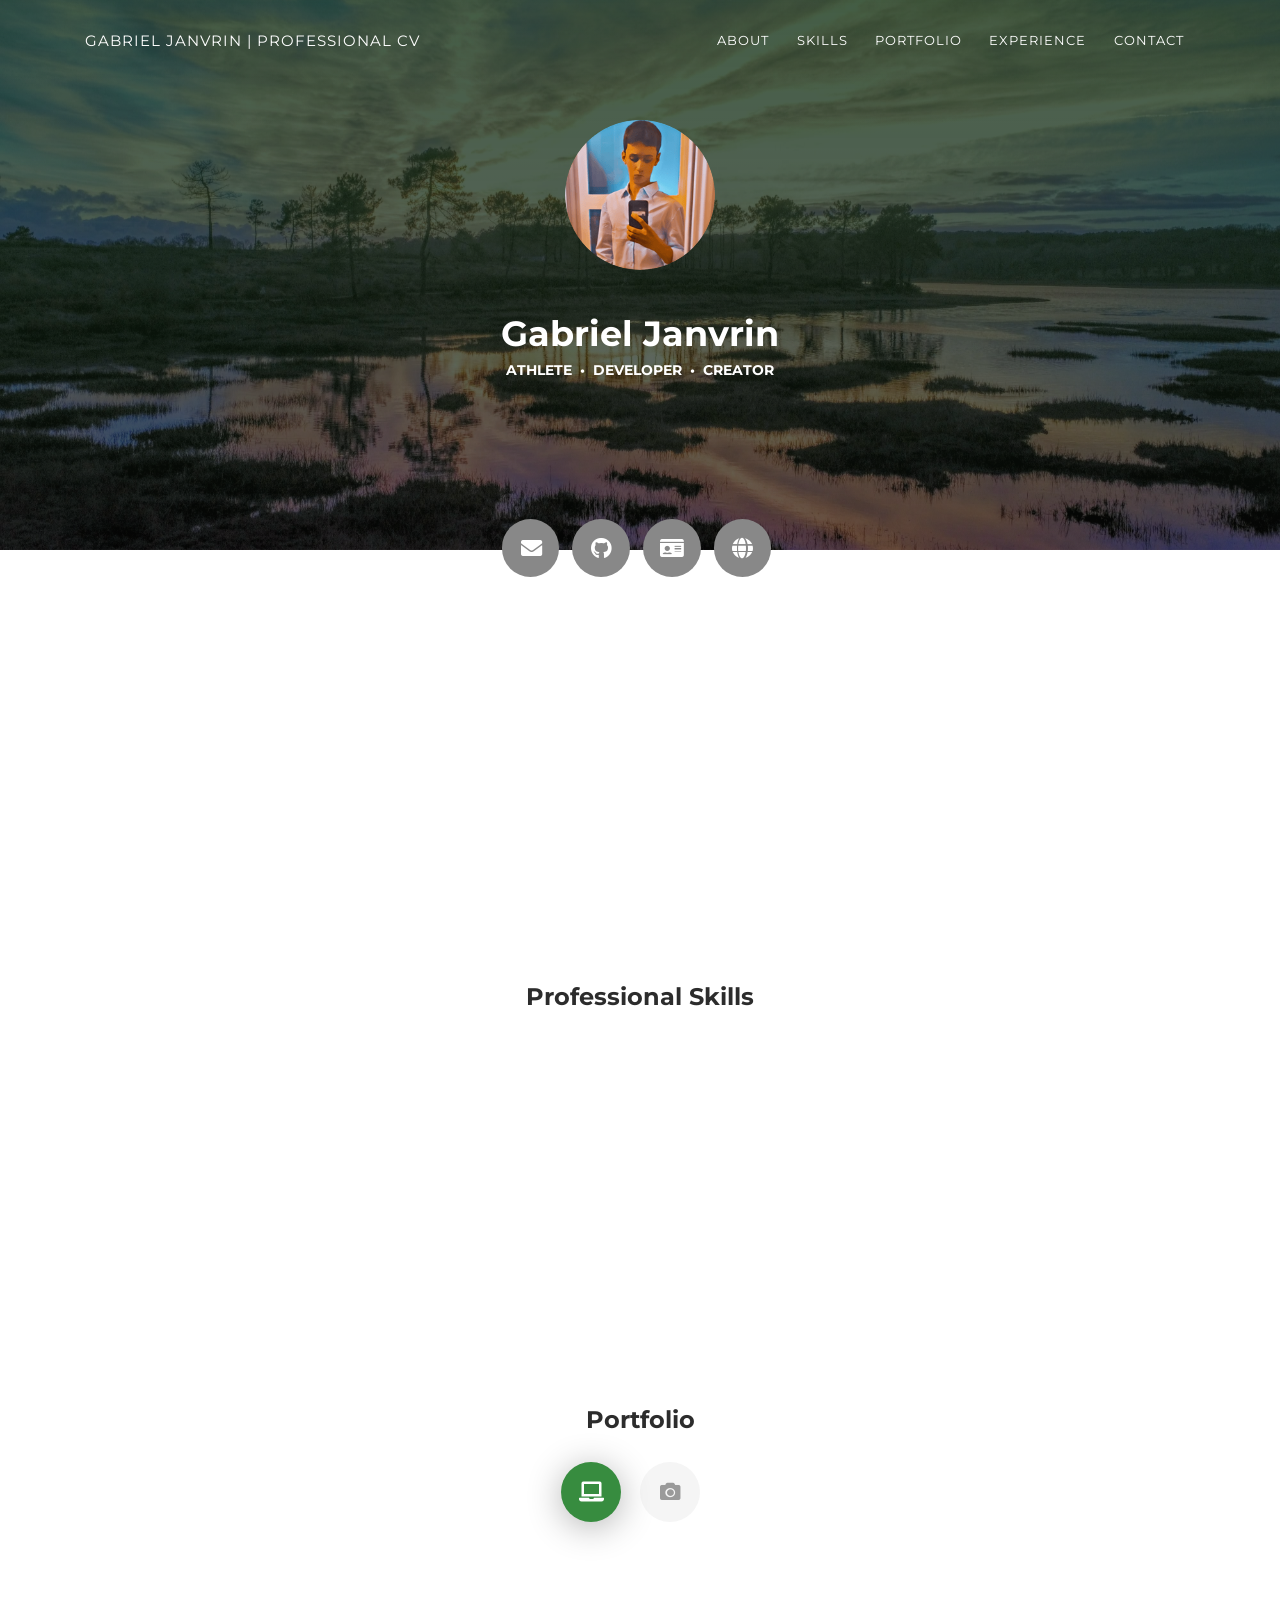
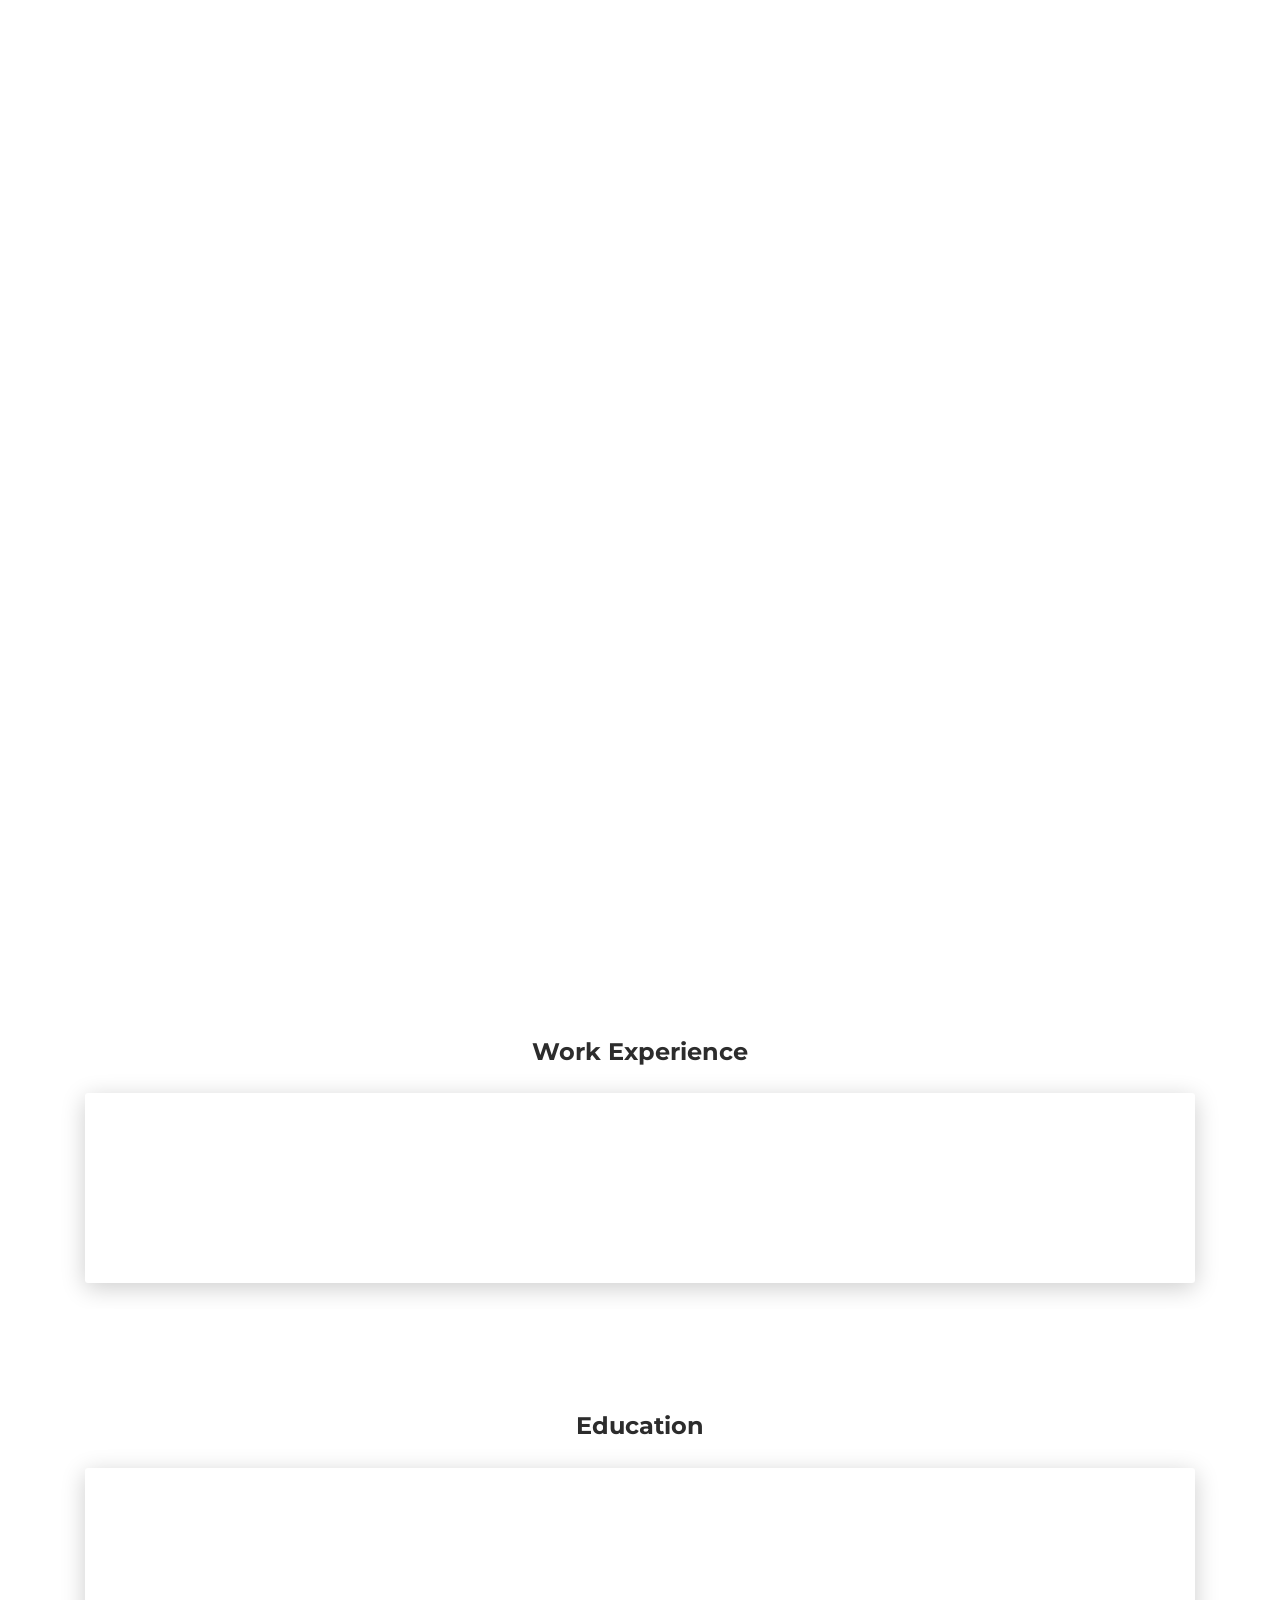
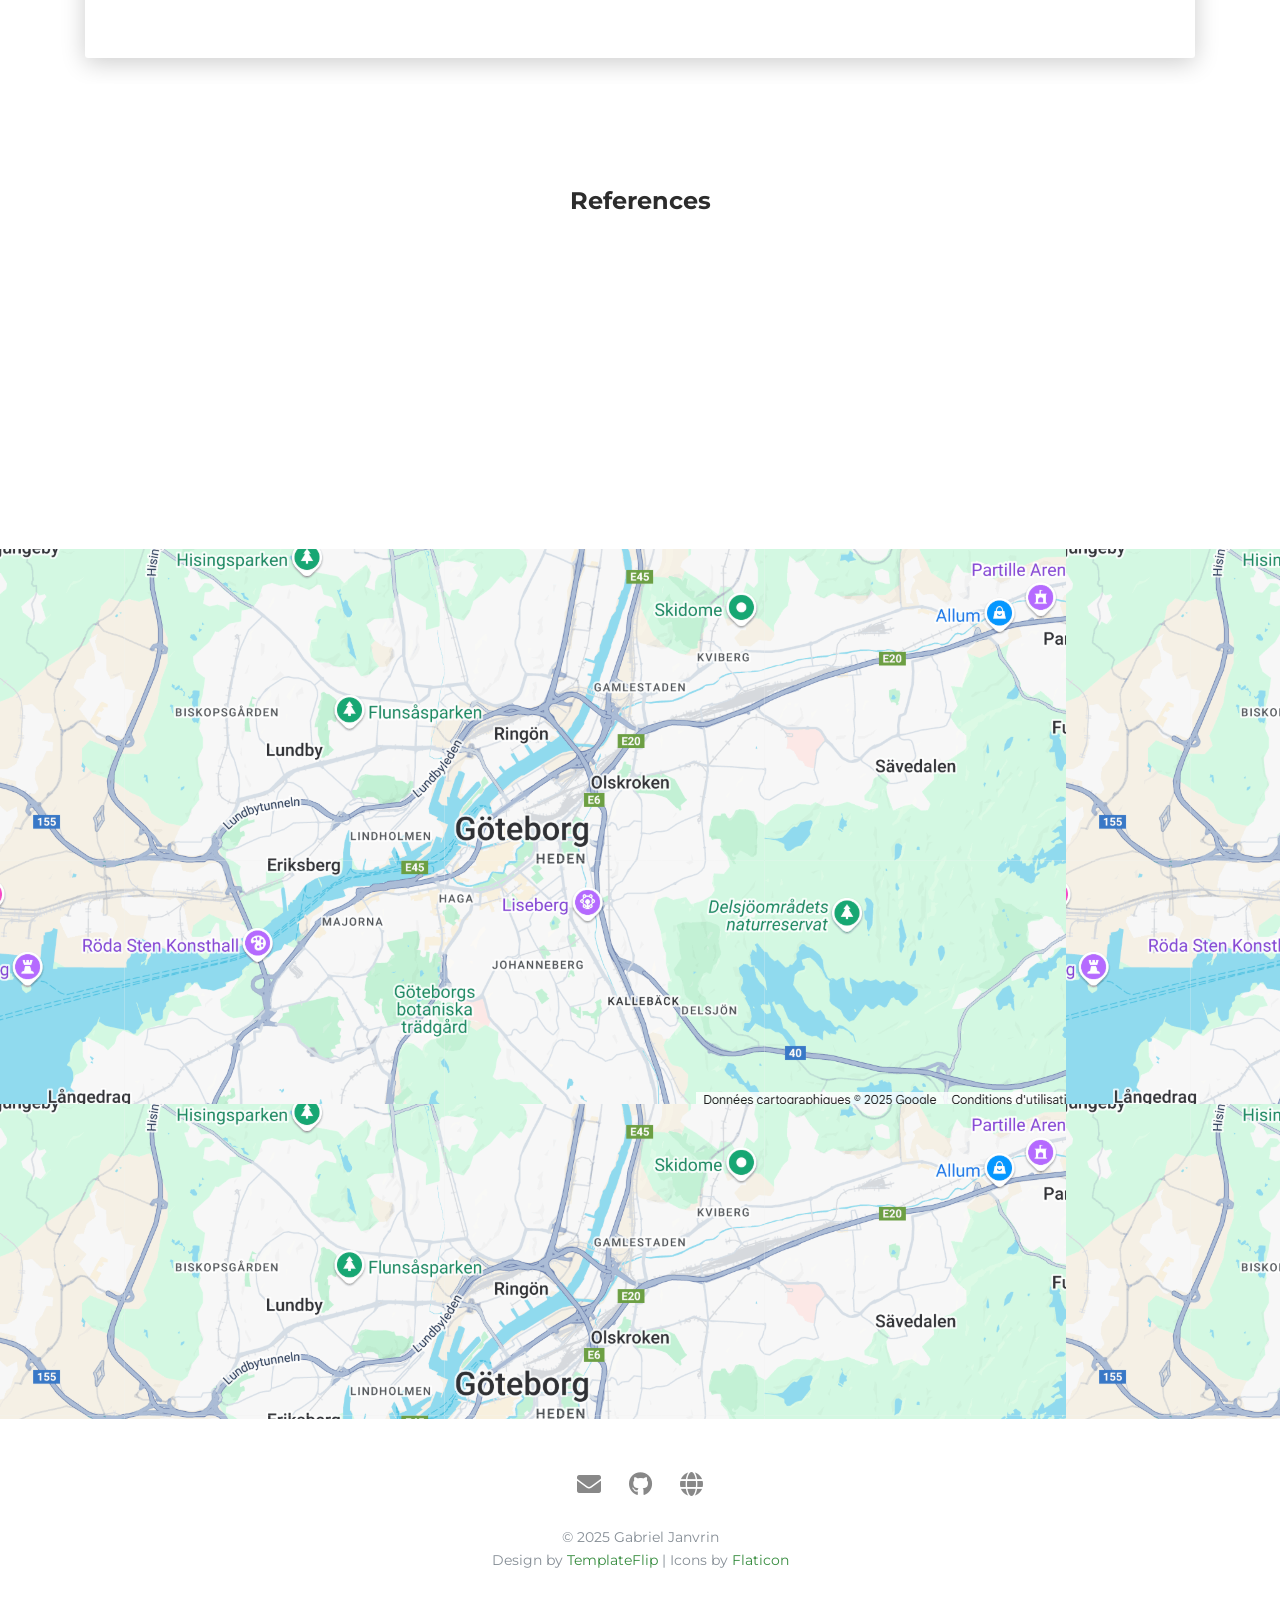
==== commit fa086e54: "testing" ====
--- a/index.html
+++ b/index.html
@@ -404,63 +404,9 @@
                     <div class="h4 text-center title">Contact Me</div>
                     <div class="row">
                       <div class="col-md-6">
-                        <div class="card-body">
-                          <form action="https://formspree.io/f/mgvalojz" method="POST">
-                            <div class="p pb-3"><strong>Feel free to contact me </strong></div>
-                            <div class="row mb-3">
-                              <div class="col">
-                                <div class="input-group"><span class="input-group-addon"><i
-                                      class="fa fa-user-circle"></i></span>
-                                  <input class="form-control" type="text" name="Name" placeholder="Name"
-                                    required="required" />
-                                </div>
-                              </div>
-                            </div>
-                            <div class="row mb-3">
-                              <div class="col">
-                                <div class="input-group"><span class="input-group-addon"><i
-                                      class="fas fa-file-alt"></i></span>
-                                  <input class="form-control" type="text" name="Subject" placeholder="Subject"
-                                    required="required" />
-                                </div>
-                              </div>
-                            </div>
-                            <div class="row mb-3">
-                              <div class="col">
-                                <div class="input-group"><span class="input-group-addon"><i
-                                      class="fa fa-envelope"></i></span>
-                                  <input class="form-control" type="email" name="Email" placeholder="E-mail"
-                                    required="required" />
-                                </div>
-                              </div>
-                            </div>
-                            <div class="row mb-3">
-                              <div class="col">
-                                <div class="form-group">
-                                  <textarea class="form-control" name="Message" placeholder="Your Message"
-                                    required="required"></textarea>
-                                </div>
-                              </div>
-                            </div>
-                            <div class="row">
-                              <div class="col-md-6">
-                                <button class="btn btn-primary text-uppercase" type="submit">Send</button>
-                              </div>
-                              <div class="col-md-6">
-                              <button class="btn btn-primary text-uppercase" type="reset">Clear</button>
-                              </div>
-                            </div>
-                          </form>
-                        </div>
-                      </div>
-                      <div class="col-md-6">
-                        <div class="card-body">
-                          <p class="mb-0"><strong>Email</strong></p>
-                          <p>gabriel.janvrin@gmail.com</p>
-                          <!-- Google Calendar Appointment Scheduling begin -->
-                          <iframe src="https://calendar.google.com/calendar/appointments/schedules/AcZssZ3MvHapkF-7kvo-4YtlEQubPAx3_cGSJcvh9LVHIS3L-Hm5dS72wLyCvRTciGoByLfGUyDGDU38?gv=true" style="border: 0" width="100%" height="600" frameborder="0"></iframe>
-                          <!-- end Google Calendar Appointment Scheduling -->
-                        </div>
+                        <!-- Google Calendar Appointment Scheduling begin -->
+                        <iframe src="https://calendar.google.com/calendar/appointments/schedules/AcZssZ3MvHapkF-7kvo-4YtlEQubPAx3_cGSJcvh9LVHIS3L-Hm5dS72wLyCvRTciGoByLfGUyDGDU38?gv=true" style="border: 0" width="100%" height="600" frameborder="0"></iframe>
+                        <!-- end Google Calendar Appointment Scheduling -->
                       </div>
                     </div>
                   </div>
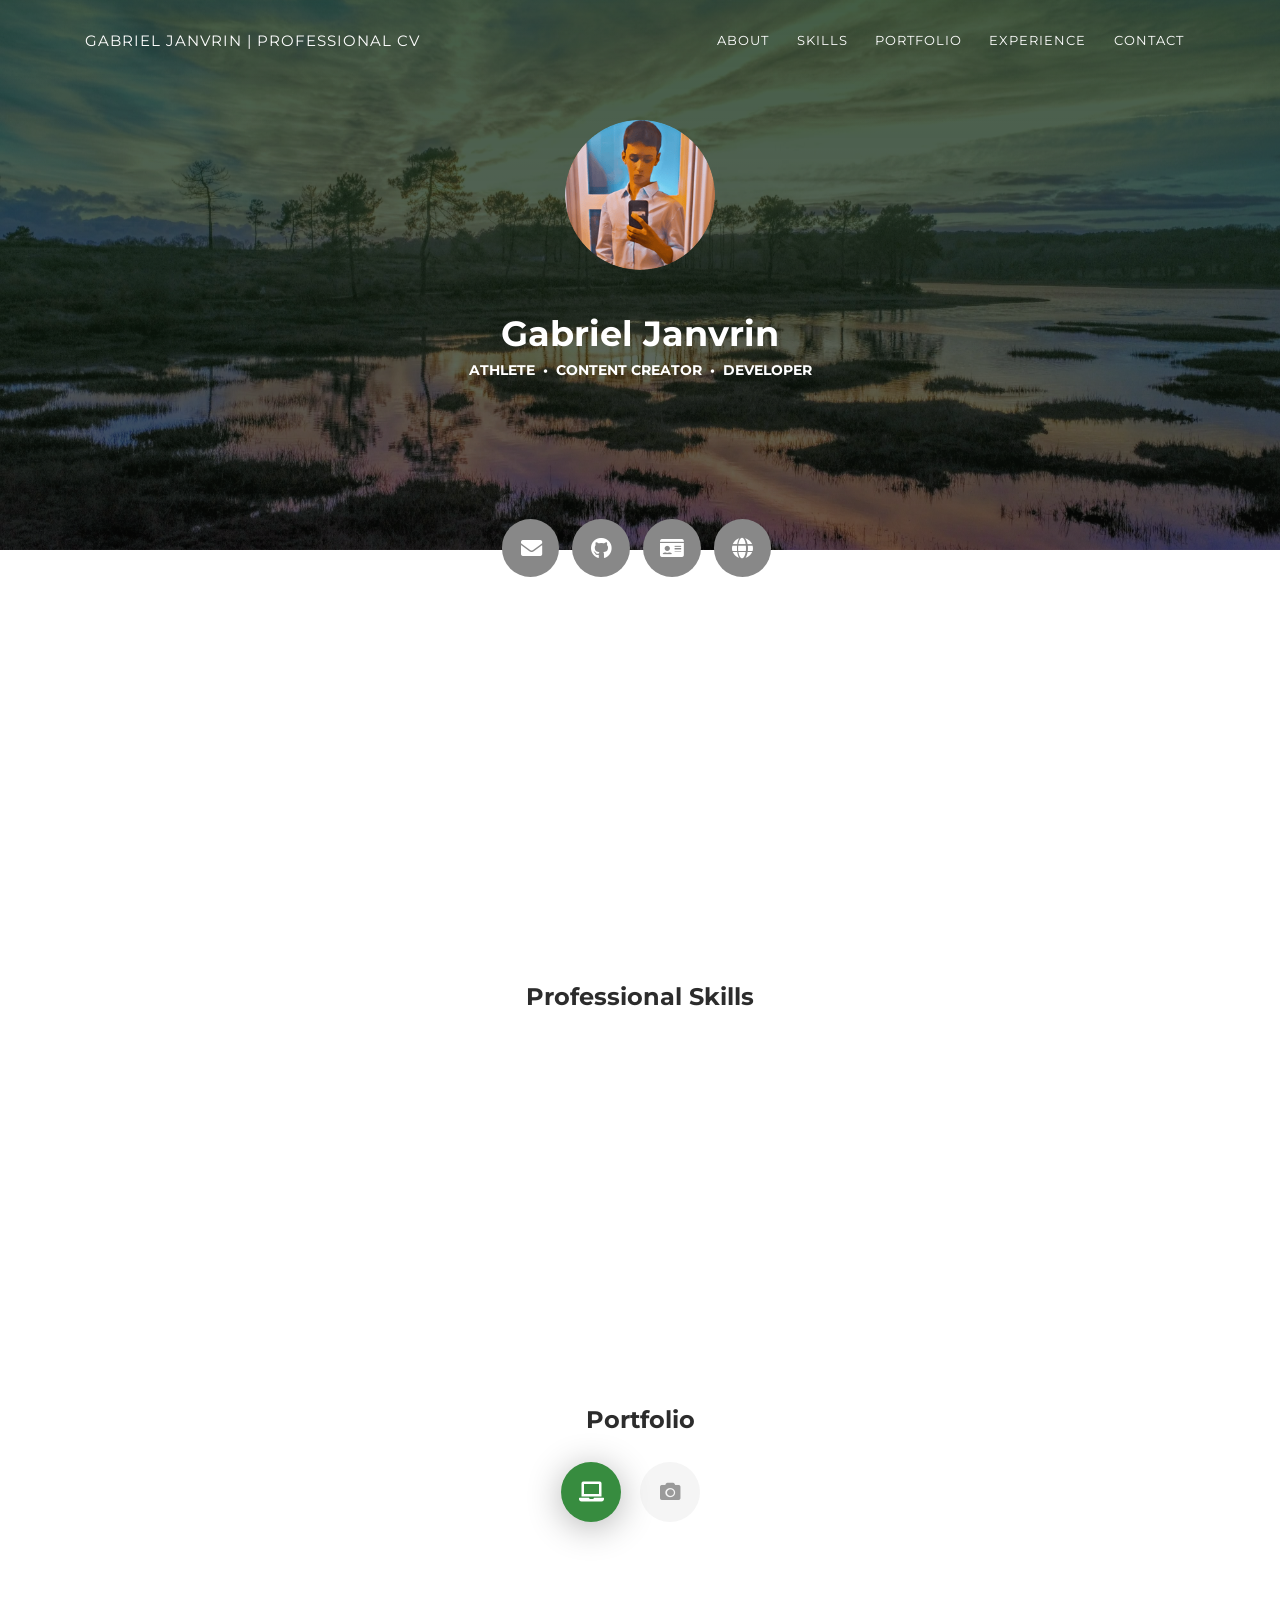
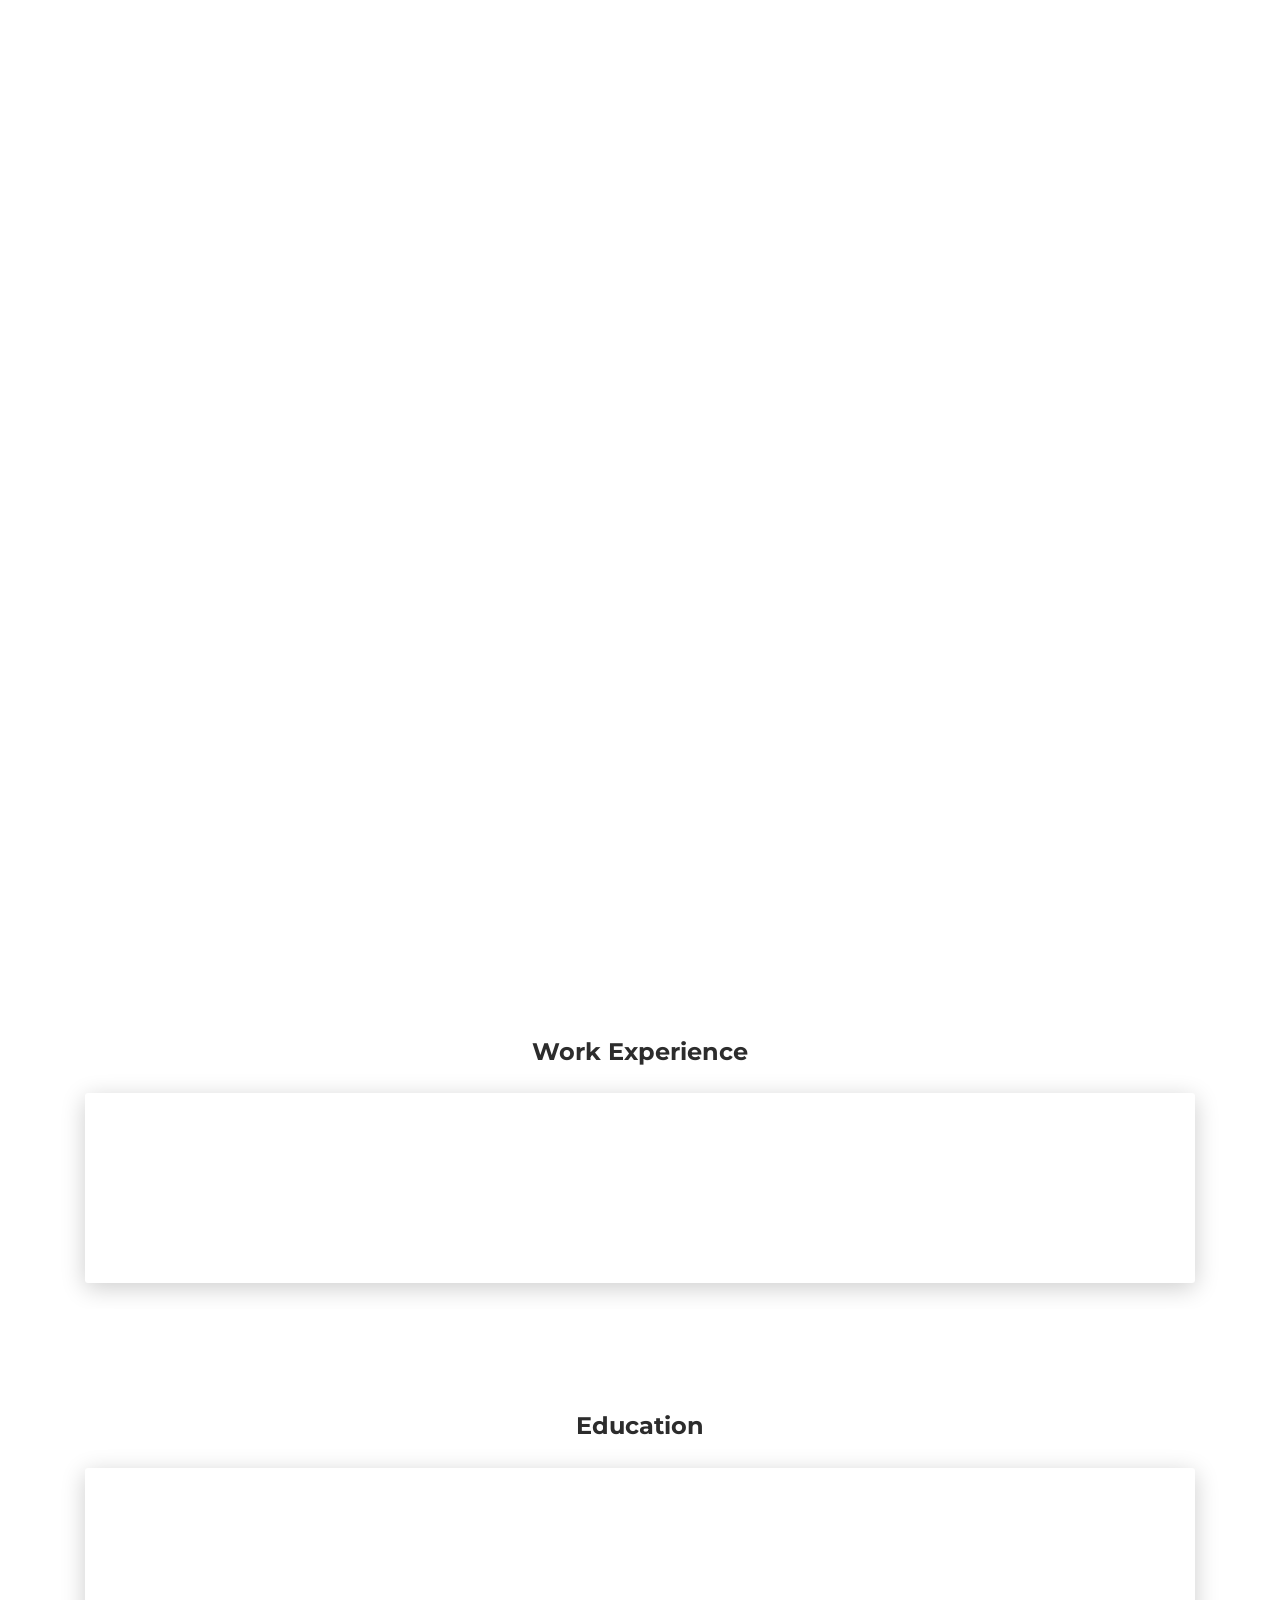
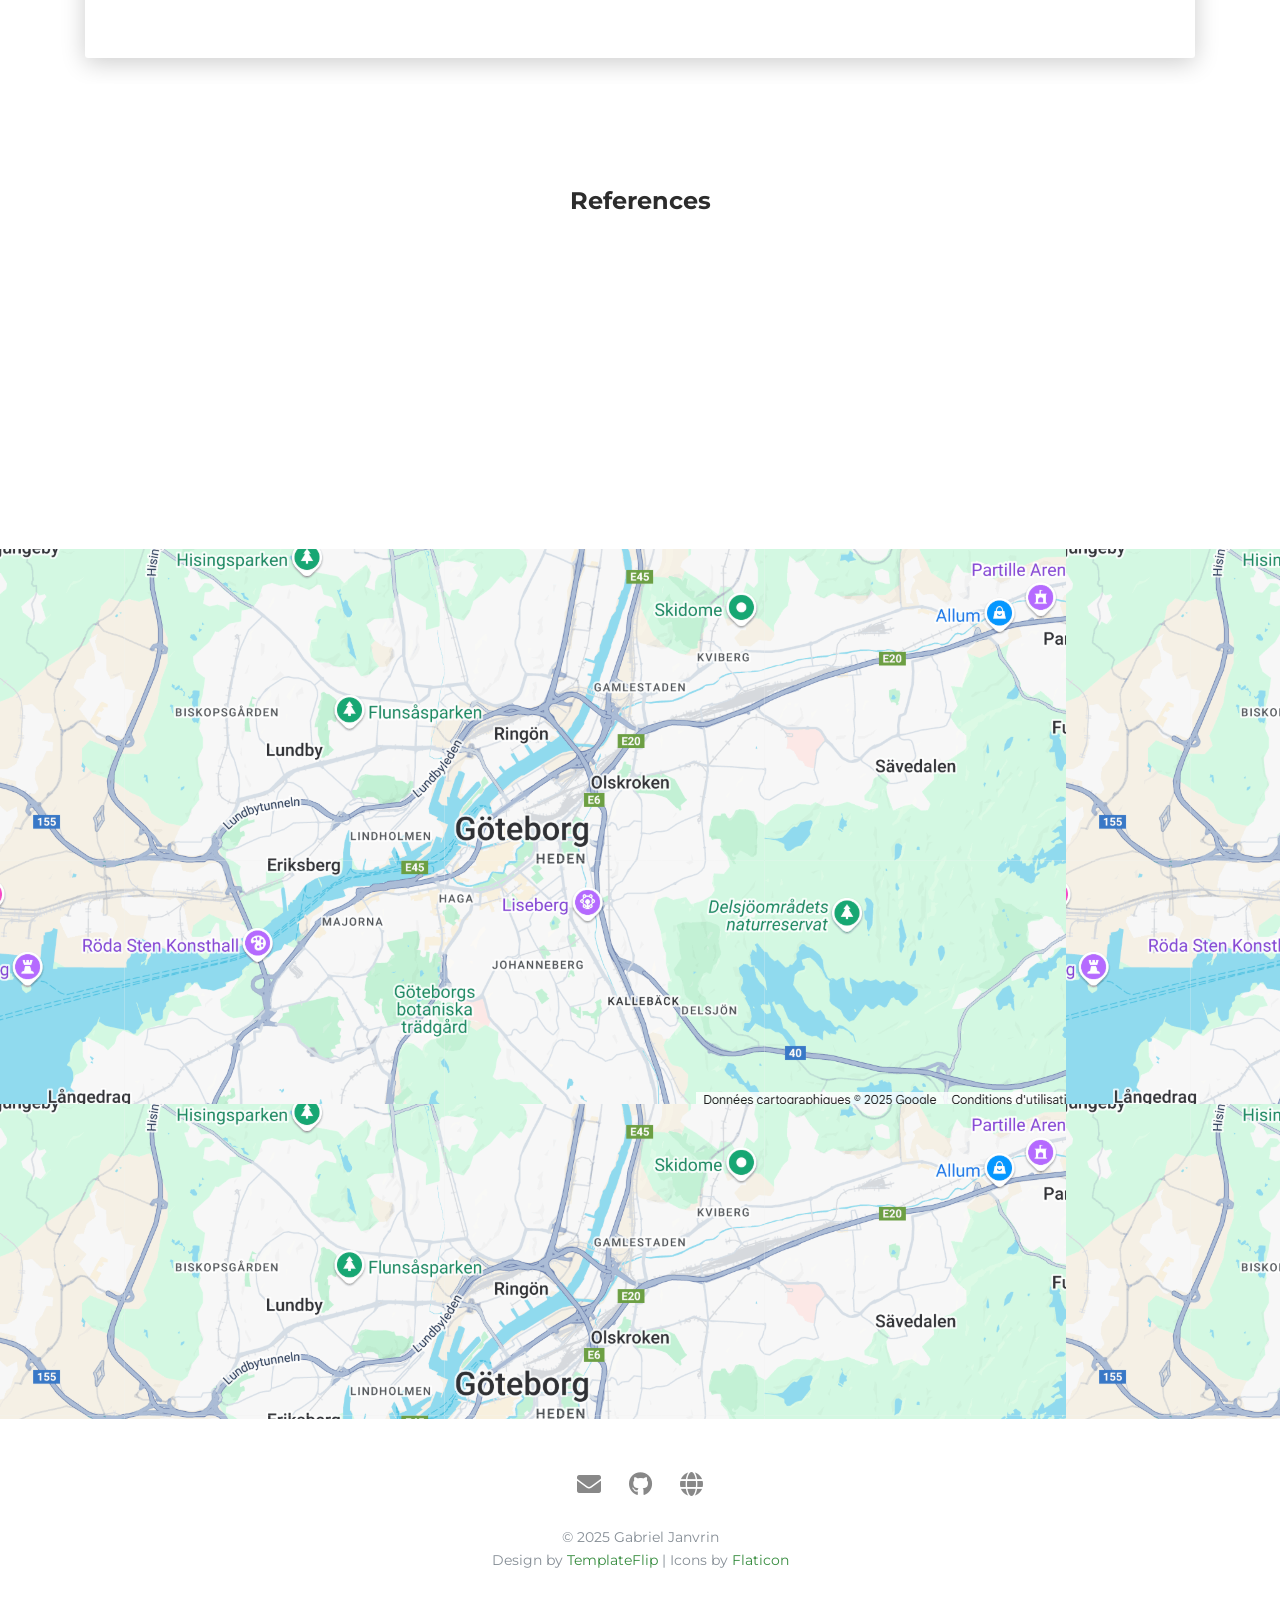
==== commit e538e911: "Update title and content creator description" ====
--- a/index.html
+++ b/index.html
@@ -5,7 +5,7 @@
   <meta charset="UTF-8">
   <meta http-equiv="X-UA-Compatible" content="IE=edge">
   <meta name="viewport" content="width=device-width, initial-scale=1">
-  <title>Gabriel Janvrin • Teenage Athlete & Developer</title>
+  <title>Gabriel Janvrin • Teenage Athlete & Content Creator</title>
   <link href="https://fonts.googleapis.com/css?family=Montserrat:400,700,200" rel="stylesheet">
   <link href="https://cdnjs.cloudflare.com/ajax/libs/font-awesome/5.15.4/css/all.min.css" rel="stylesheet">
   <link href="css/aos.css?ver=1.1.0" rel="stylesheet">
@@ -57,7 +57,7 @@
               <div class="content-center">
                 <div class="cc-profile-image"><a href="#"><img src="images/profile.png" alt="Image" /></a></div>
                 <div class="h2 title">Gabriel Janvrin</div>
-                <p class="category text-white">Athlete &nbsp;&bull;&nbsp; Developer &nbsp;&bull;&nbsp; Creator</p><a
+                <p class="category text-white">Athlete &nbsp;&bull;&nbsp; Content Creator &nbsp;&bull;&nbsp; Developer</p><a
                   class="btn btn-primary smooth-scroll mr-2" href="#contact" data-aos="zoom-in"
                   data-aos-anchor="data-aos-anchor">Hire Me</a><a class="btn btn-primary"
                   href="Professional CV - PDF.pdf" download="Professional-CV.pdf" data-aos="zoom-in"
@@ -92,7 +92,7 @@
               <div class="col-lg-6 col-md-12">
                 <div class="card-body">
                   <div class="h4 mt-0 title">About</div>
-                  <p>I'm Gabriel Janvrin, a teenage athlete with a strong background in competitive sports. I am also a
+                  <p>I'm Gabriel Janvrin, a 15 year old athlete and content creator. I am also a
                     developer with multiple highly-rated programming course completions, as detailed below.</p>
                   <p>Welcome to my professional CV. Explore my skills, projects, and feel free to reach out to discuss
                     potential collaborations or opportunities.</p>
@@ -167,7 +167,7 @@
                 <!-- Bootstrap -->
                 <div class="col-md-6">
                   <div class="progress-container progress-primary">
-                    <span class="progress-badge">SQL (Currently Learning)</span>
+                    <span class="progress-badge">SQL</span>
                     <div class="progress">
                       <div class="progress-bar progress-bar-primary" data-aos="progress-full" data-aos-offset="10"
                         data-aos-duration="2000" role="progressbar" aria-valuenow="35" aria-valuemin="0"
@@ -184,16 +184,16 @@
                     <span class="progress-badge">Languages (Fluent in 4)</span>
                     <div class="progress">
                       <div class="progress-bar progress-bar-primary" data-aos="progress-full" data-aos-offset="10"
-                        data-aos-duration="2000" role="progressbar" aria-valuenow="80" aria-valuemin="0"
-                        aria-valuemax="100" style="width: 80%;"></div>
-                      <span class="progress-value">80%</span>
+                        data-aos-duration="2000" role="progressbar" aria-valuenow="90" aria-valuemin="0"
+                        aria-valuemax="100" style="width: 90%;"></div>
+                      <span class="progress-value">90%</span>
                     </div>
                   </div>
                 </div>
                 <!-- Photography and Editing -->
                 <div class="col-md-6">
                   <div class="progress-container progress-primary">
-                    <span class="progress-badge">Photography and Editing</span>
+                    <span class="progress-badge">Content Creation (Currently Learning)</span>
                     <div class="progress">
                       <div class="progress-bar progress-bar-primary" data-aos="progress-full" data-aos-offset="10"
                         data-aos-duration="2000" role="progressbar" aria-valuenow="40" aria-valuemin="0"
@@ -385,7 +385,7 @@
                       <p class="category">Site manager | +46 72 083 72 85 </p>
                     </div>
                     <div class="col-lg-10 col-md-9">
-                      <p>Awaiting references from Nordic Wellness Backaplan. Expected Internship in a few weeks.</p>
+                      <p>Awaiting references from Nordic Wellness Backaplan.</p>
                     </div>
                   </div>
                 </div>
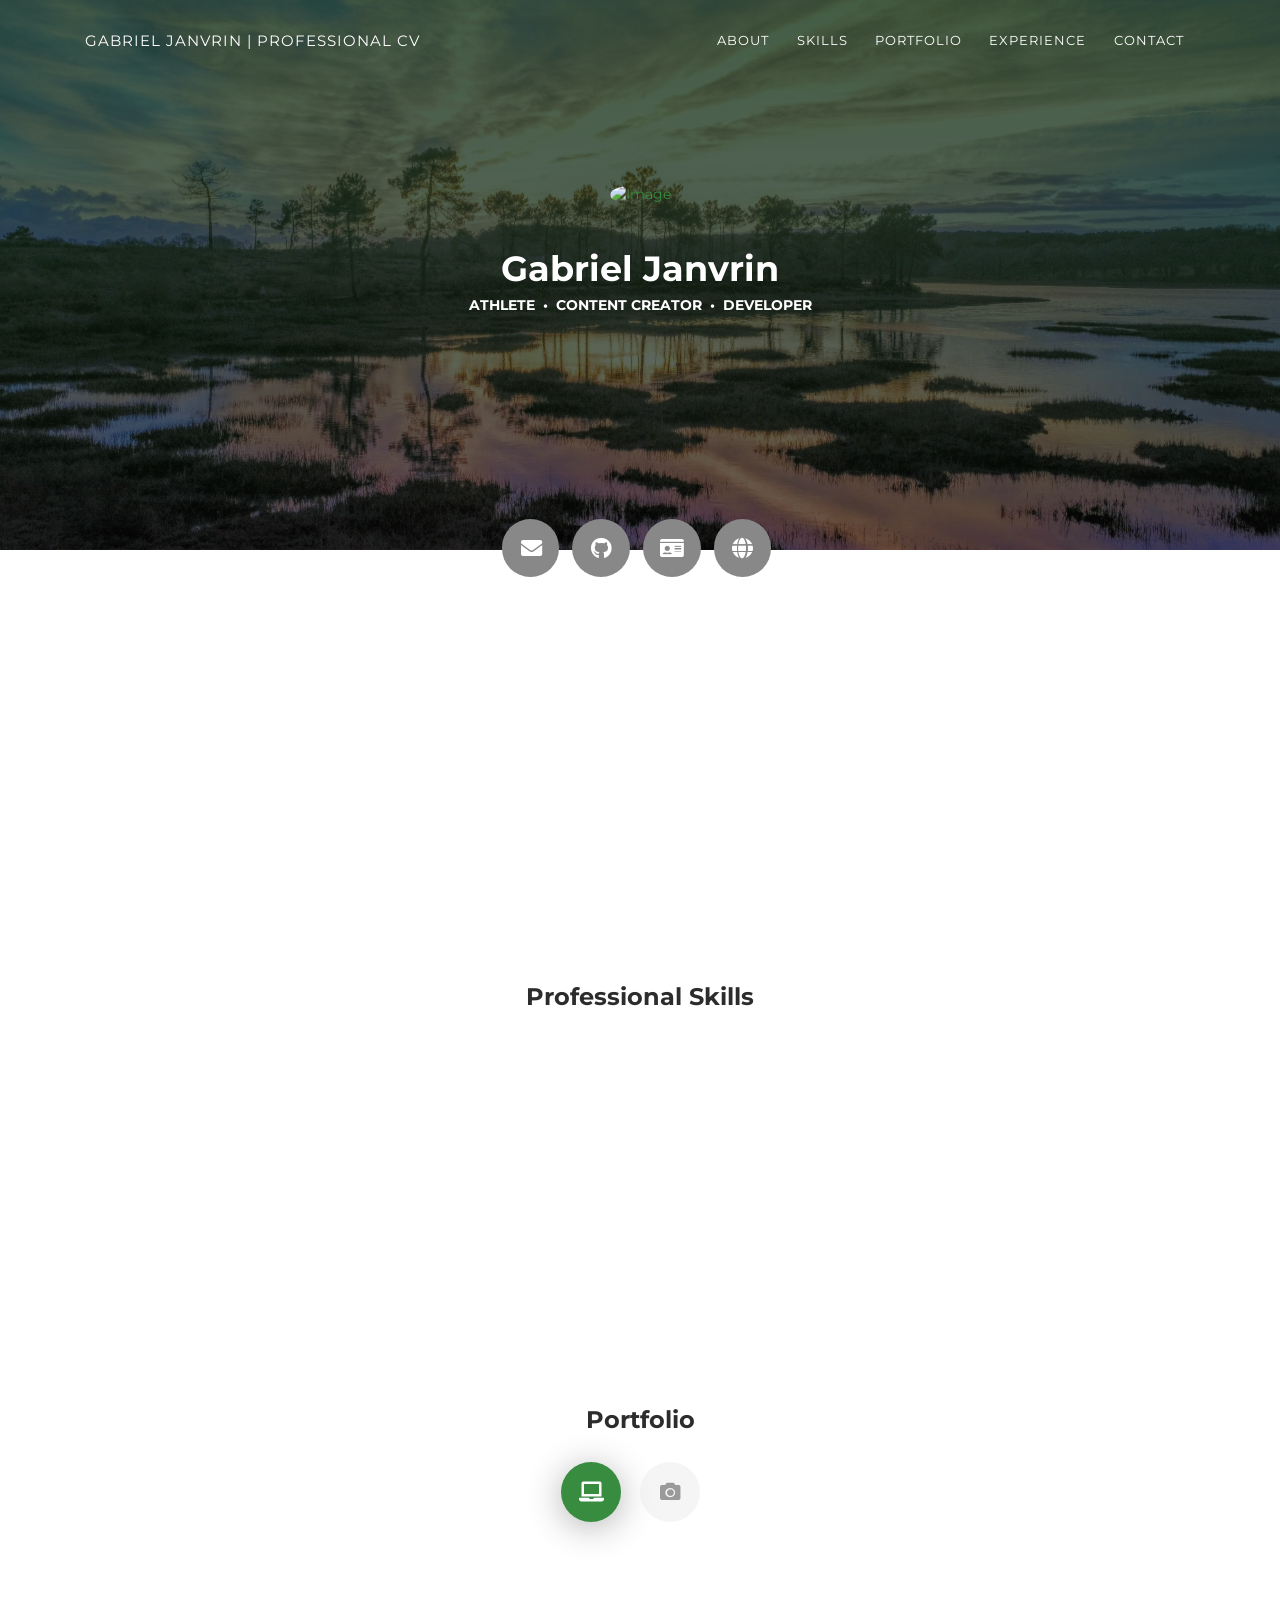
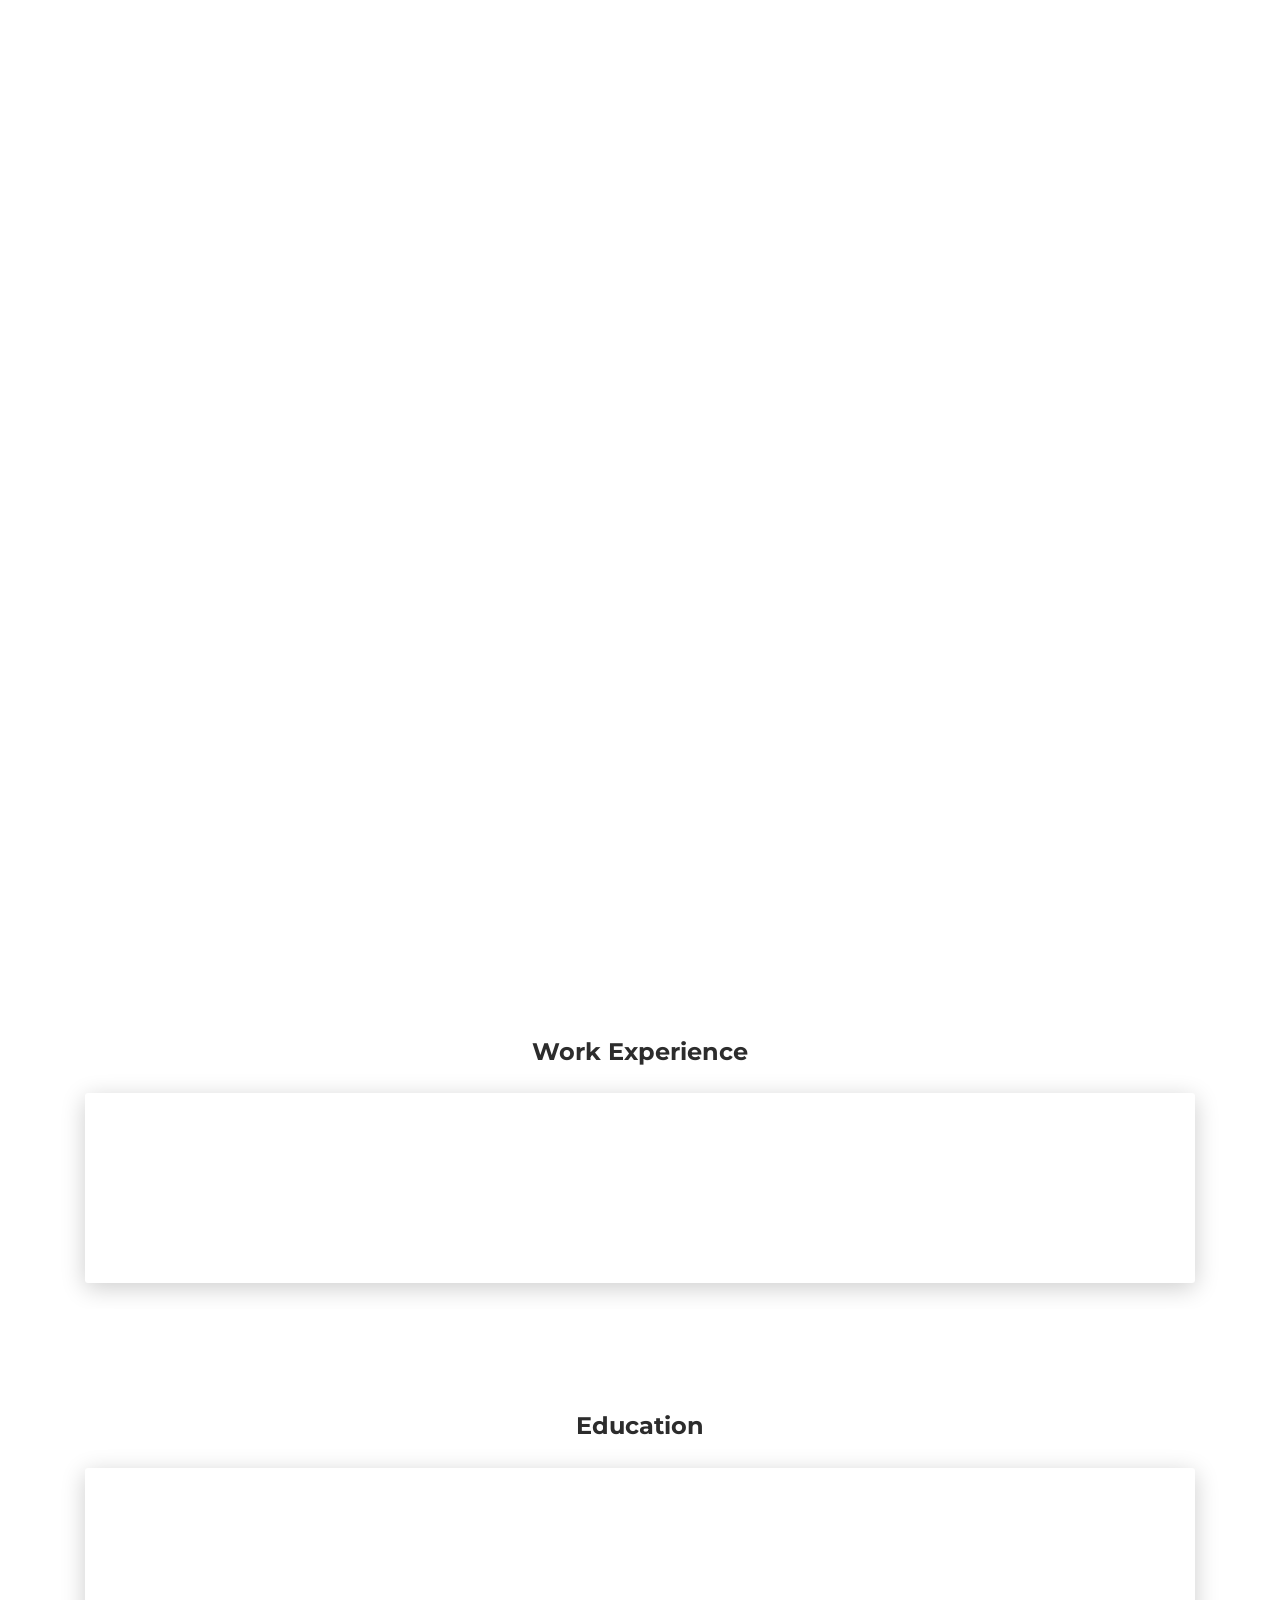
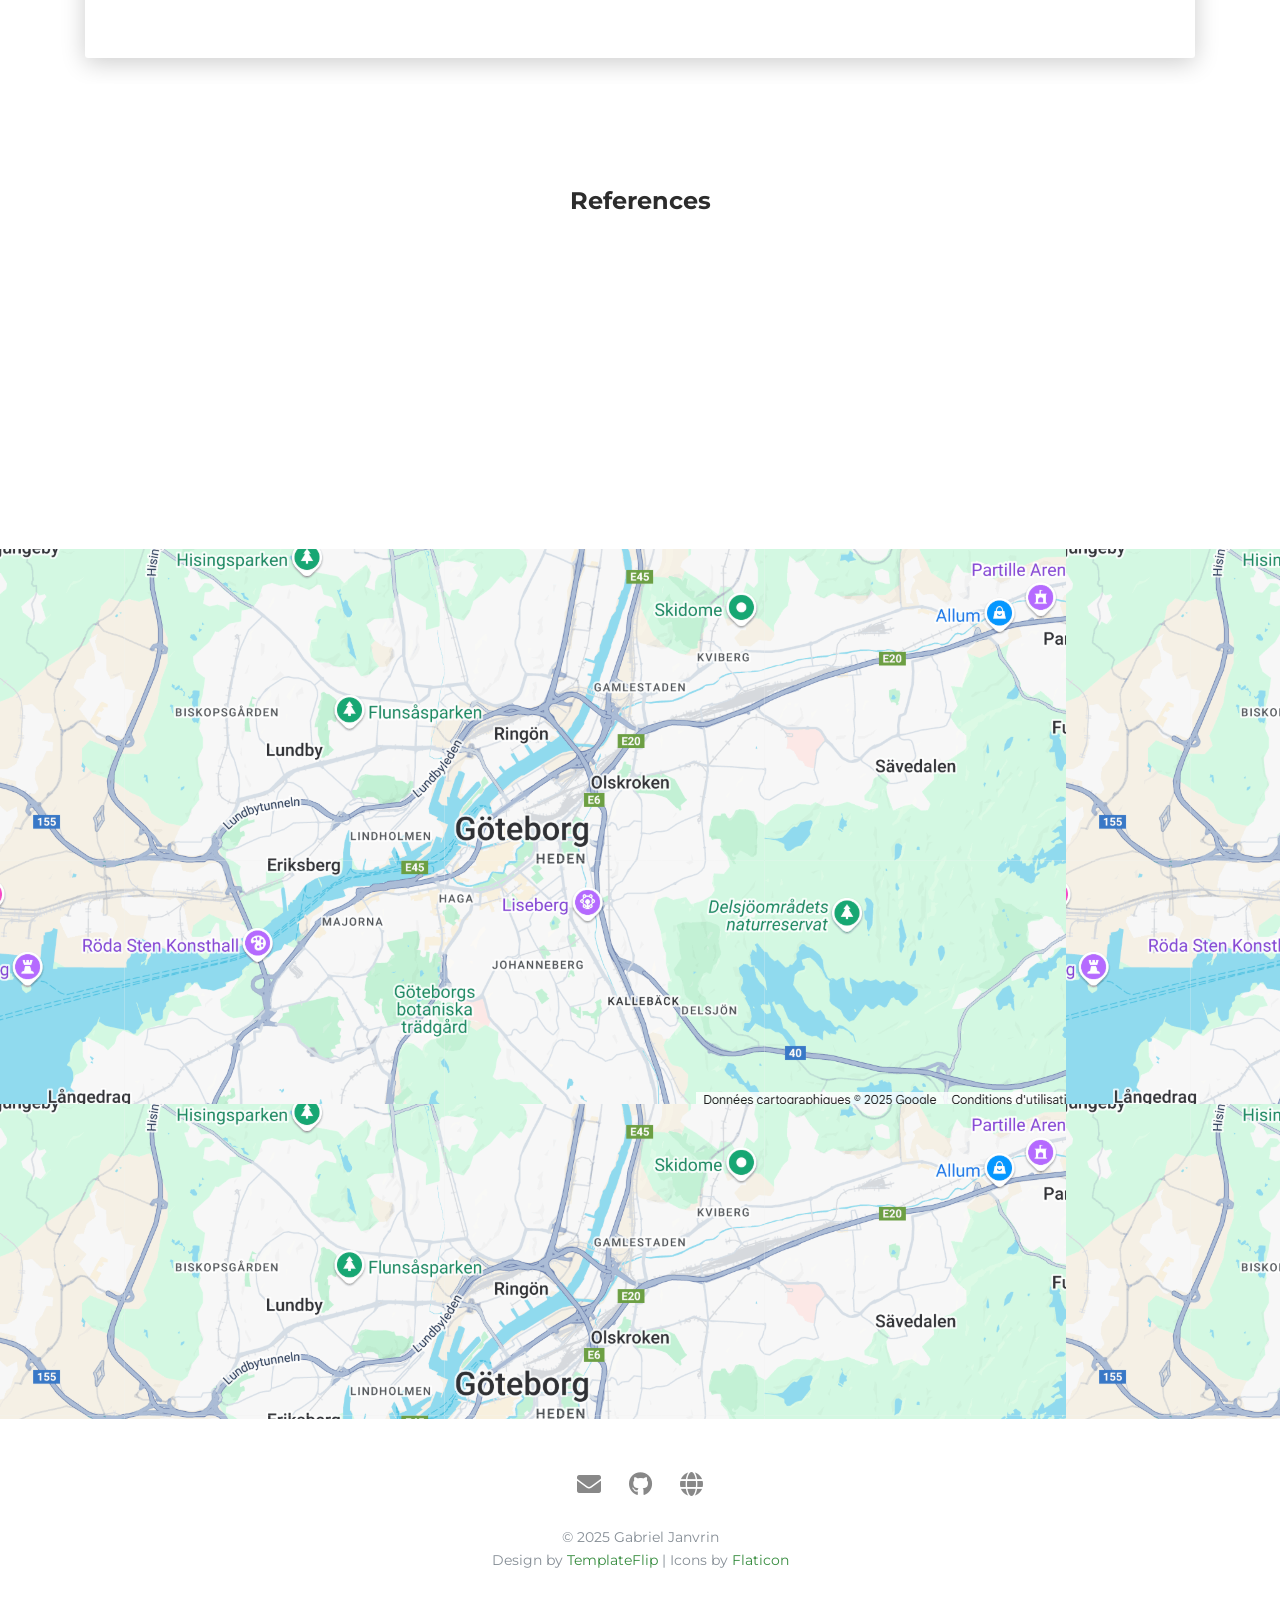
==== commit caca6615: "Update index.html" ====
--- a/index.html
+++ b/index.html
@@ -55,7 +55,7 @@
             </div>
             <div class="container">
               <div class="content-center">
-                <div class="cc-profile-image"><a href="#"><img src="images/profile.png" alt="Image" /></a></div>
+                <div class="cc-profile-image"><a href="#"><img src="images/profile_pic.png" alt="Image" /></a></div>
                 <div class="h2 title">Gabriel Janvrin</div>
                 <p class="category text-white">Athlete &nbsp;&bull;&nbsp; Content Creator &nbsp;&bull;&nbsp; Developer</p><a
                   class="btn btn-primary smooth-scroll mr-2" href="#contact" data-aos="zoom-in"
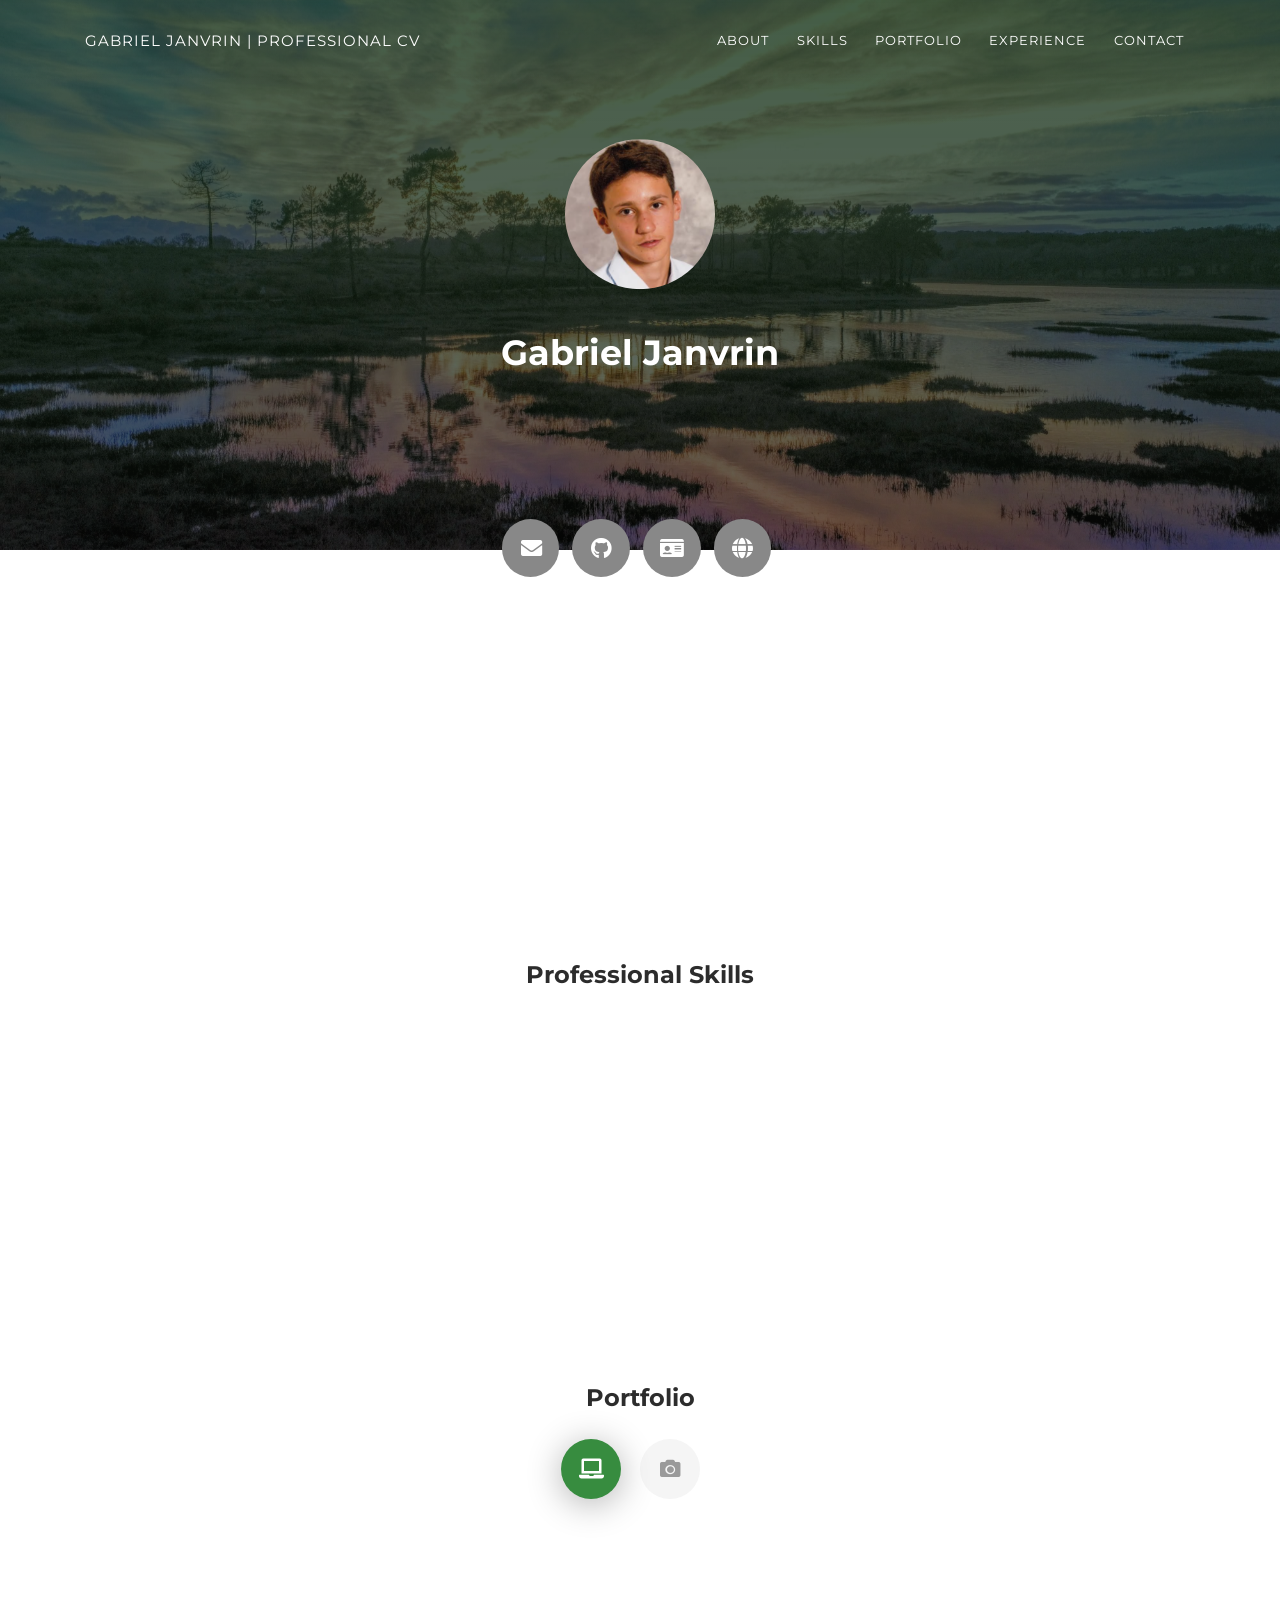
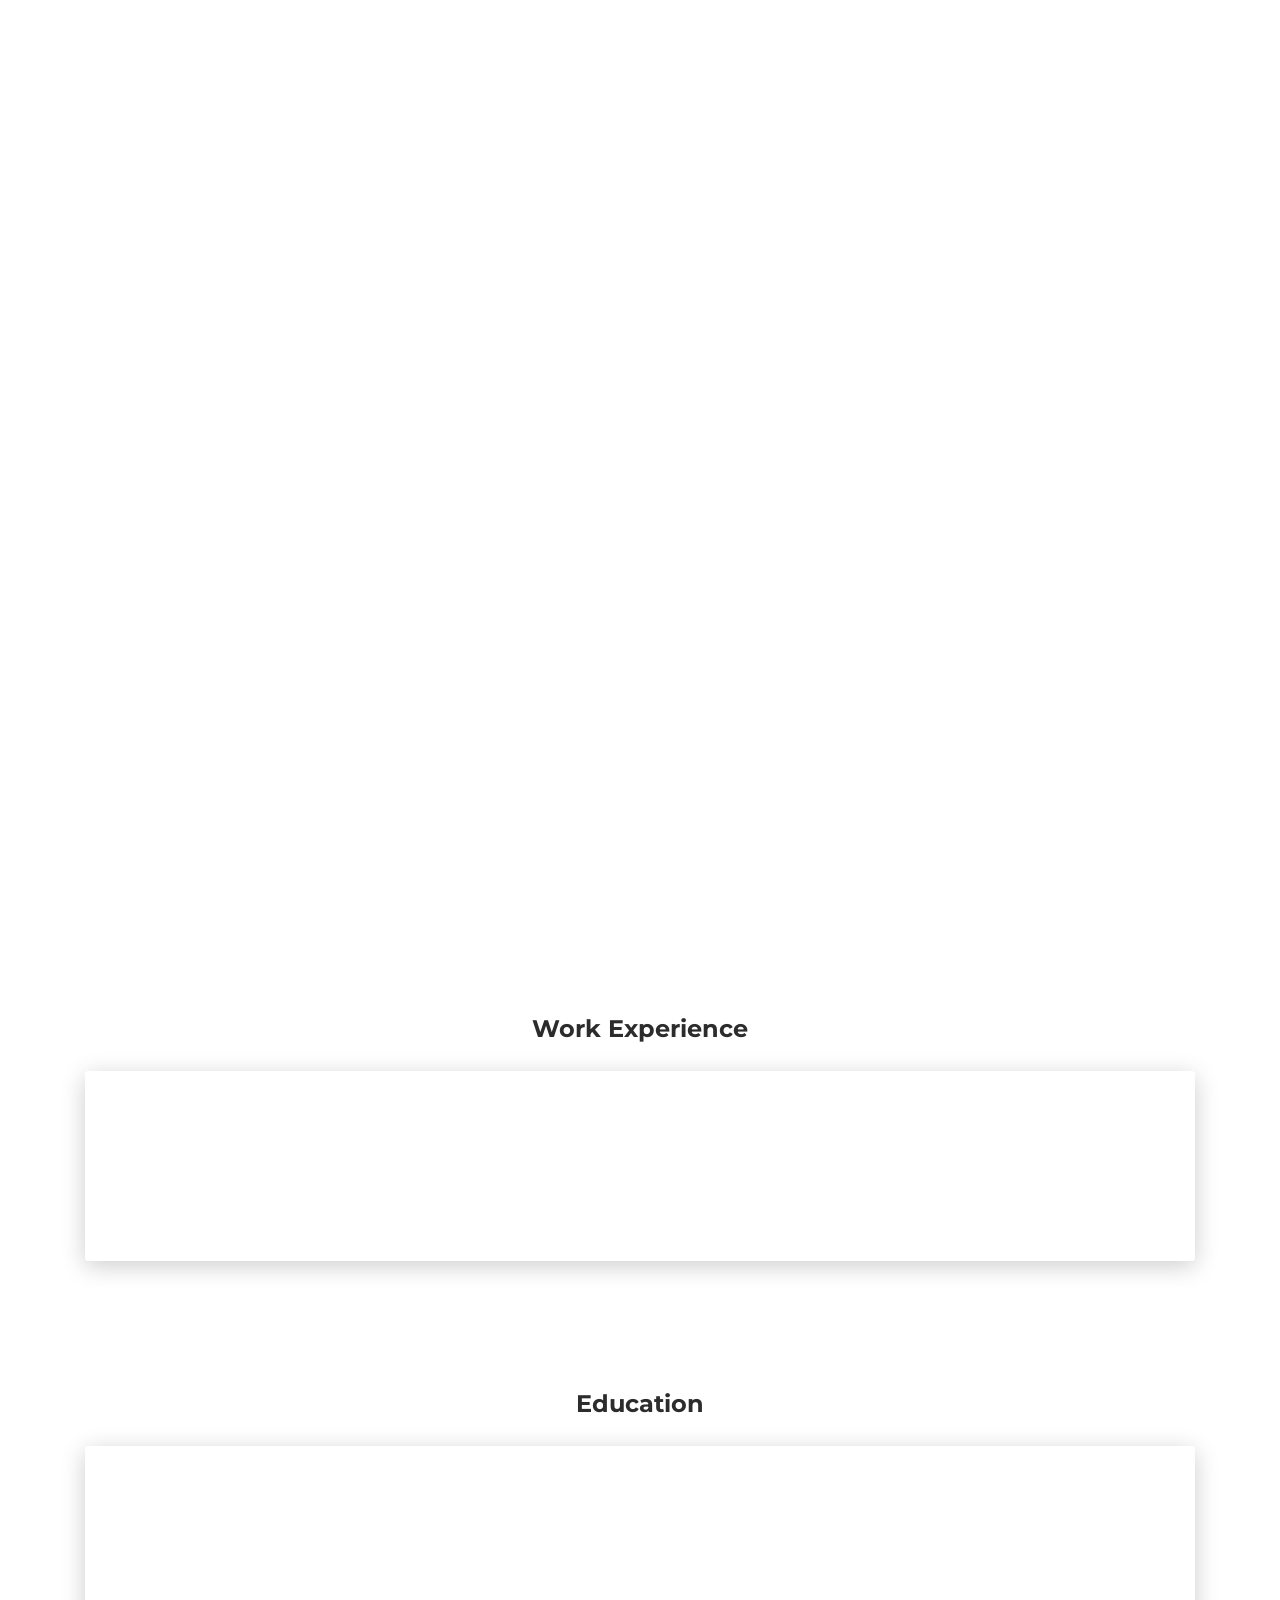
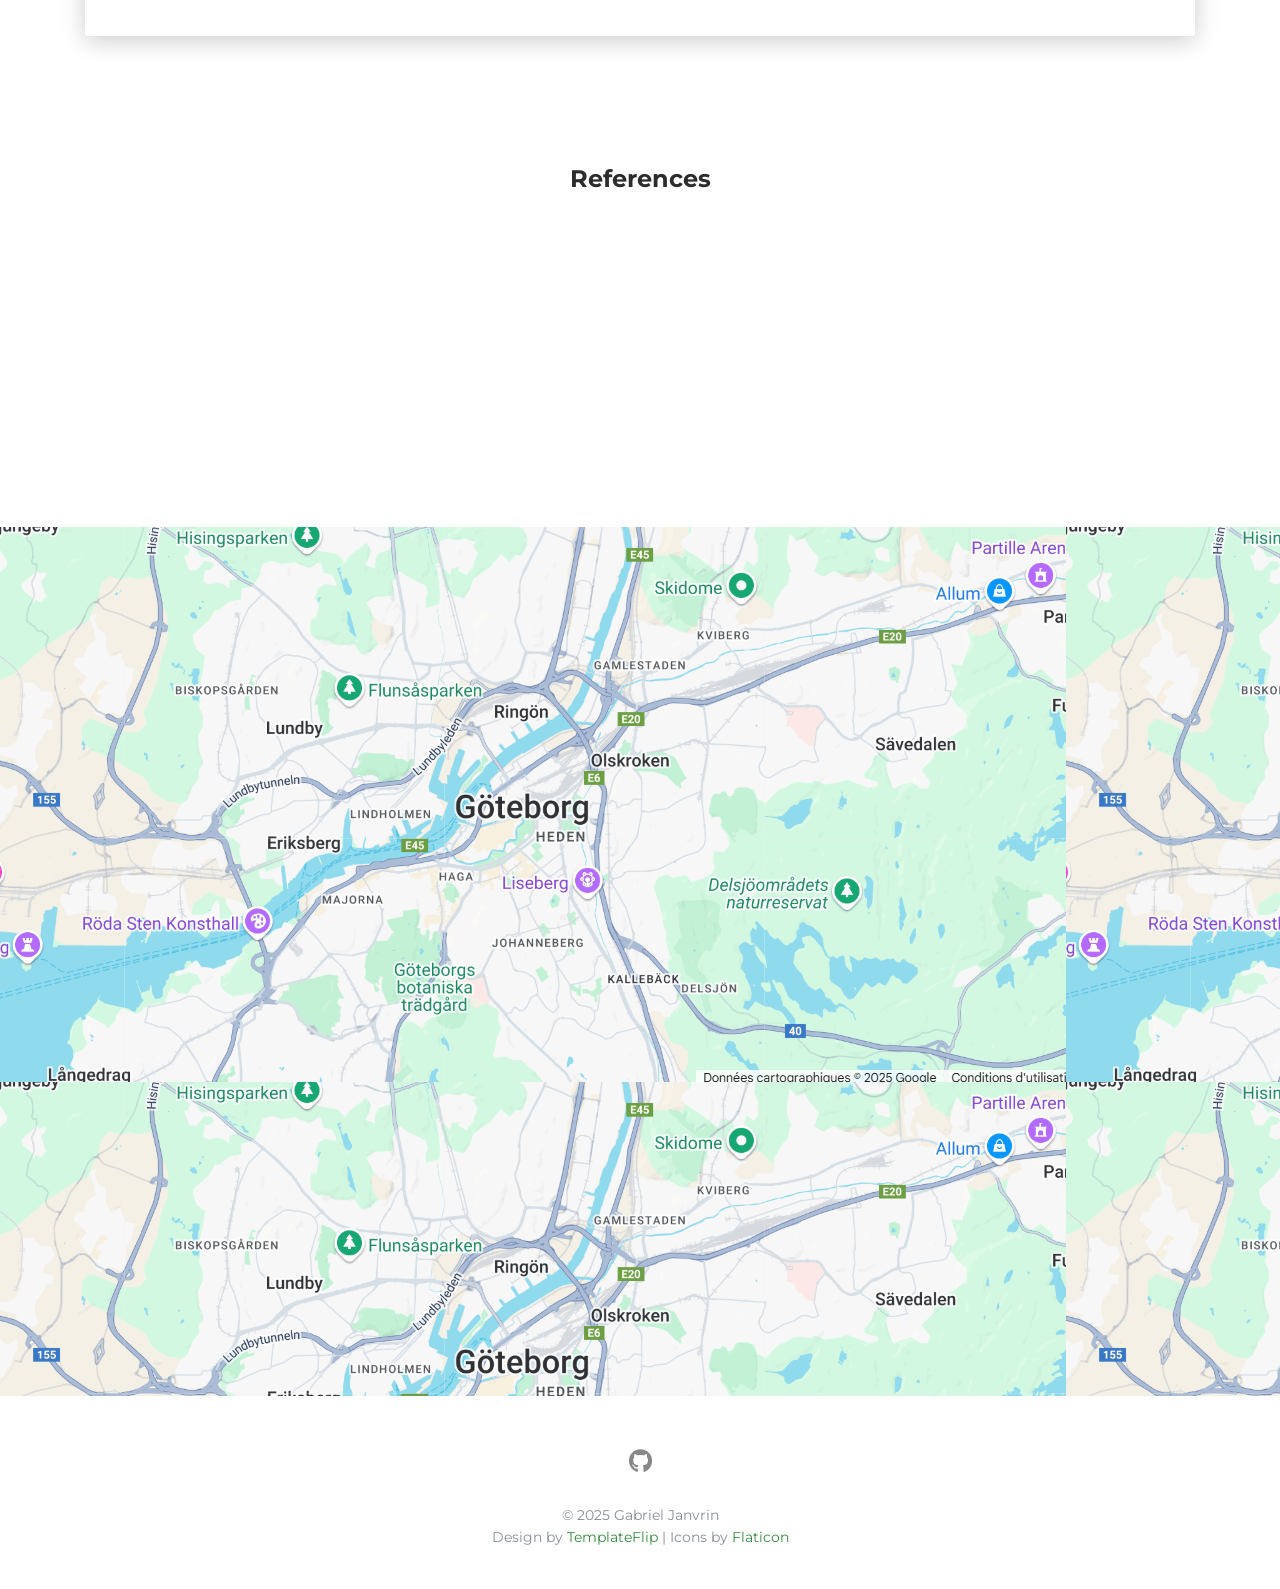
==== commit 563eb84b: "Revise personal details and skills in index.html Updated title and personal description. Changed con" ====
--- a/index.html
+++ b/index.html
@@ -5,7 +5,7 @@
   <meta charset="UTF-8">
   <meta http-equiv="X-UA-Compatible" content="IE=edge">
   <meta name="viewport" content="width=device-width, initial-scale=1">
-  <title>Gabriel Janvrin • Teenage Athlete & Content Creator</title>
+  <title>Gabriel Janvrin</title>
   <link href="https://fonts.googleapis.com/css?family=Montserrat:400,700,200" rel="stylesheet">
   <link href="https://cdnjs.cloudflare.com/ajax/libs/font-awesome/5.15.4/css/all.min.css" rel="stylesheet">
   <link href="css/aos.css?ver=1.1.0" rel="stylesheet">
@@ -57,7 +57,7 @@
               <div class="content-center">
                 <div class="cc-profile-image"><a href="#"><img src="images/profile_pic.png" alt="Image" /></a></div>
                 <div class="h2 title">Gabriel Janvrin</div>
-                <p class="category text-white">Athlete &nbsp;&bull;&nbsp; Content Creator &nbsp;&bull;&nbsp; Developer</p><a
+                <p class="category text-white"></p><a
                   class="btn btn-primary smooth-scroll mr-2" href="#contact" data-aos="zoom-in"
                   data-aos-anchor="data-aos-anchor">Hire Me</a><a class="btn btn-primary"
                   href="Professional CV - PDF.pdf" download="Professional-CV.pdf" data-aos="zoom-in"
@@ -92,8 +92,7 @@
               <div class="col-lg-6 col-md-12">
                 <div class="card-body">
                   <div class="h4 mt-0 title">About</div>
-                  <p>I'm Gabriel Janvrin, a 15 year old athlete and content creator. I am also a
-                    developer with multiple highly-rated programming course completions, as detailed below.</p>
+                  <p>I'm Gabriel Janvrin, a 16 year old who does sports. I’ve also completed multiple top-rated programming course, as detailed below.</p>
                   <p>Welcome to my professional CV. Explore my skills, projects, and feel free to reach out to discuss
                     potential collaborations or opportunities.</p>
                 </div>
@@ -193,7 +192,7 @@
                 <!-- Photography and Editing -->
                 <div class="col-md-6">
                   <div class="progress-container progress-primary">
-                    <span class="progress-badge">Content Creation (Currently Learning)</span>
+                    <span class="progress-badge">Photography (Currently Learning)</span>
                     <div class="progress">
                       <div class="progress-bar progress-bar-primary" data-aos="progress-full" data-aos-offset="10"
                         data-aos-duration="2000" role="progressbar" aria-valuenow="40" aria-valuemin="0"
@@ -381,8 +380,8 @@
                 <div class="carousel-item">
                   <div class="row">
                     <div class="col-lg-2 col-md-3 cc-reference-header">
-                      <div class="h5 pt-2">Linda Laine</div>
-                      <p class="category">Site manager | +46 72 083 72 85 </p>
+                      <div class="h5 pt-2">Anne Gratzl</div>
+                      <p class="category">Site Manager | Awating </p>
                     </div>
                     <div class="col-lg-10 col-md-9">
                       <p>Awaiting references from Nordic Wellness Backaplan.</p>
@@ -420,12 +419,8 @@
   </div>
   <footer class="footer">
     <div class="container text-center py-3">
-      <a href="mailto:gabriel.janvrin@gmail.com" class="btn btn-link" aria-label="Email"><i
-          class="fas fa-envelope fa-2x"></i></a>
       <a href="https://github.com/testing2129" class="btn btn-link" aria-label="GitHub"><i
           class="fab fa-github fa-2x"></i></a>
-      <a href="https://testing2129.github.io/personal-site/" class="btn btn-link" aria-label="Personal Website"><i
-          class="fas fa-globe fa-2x"></i></a>
     </div>
     <div class="text-center text-muted">
       <p>&copy; 2025 Gabriel Janvrin <br>
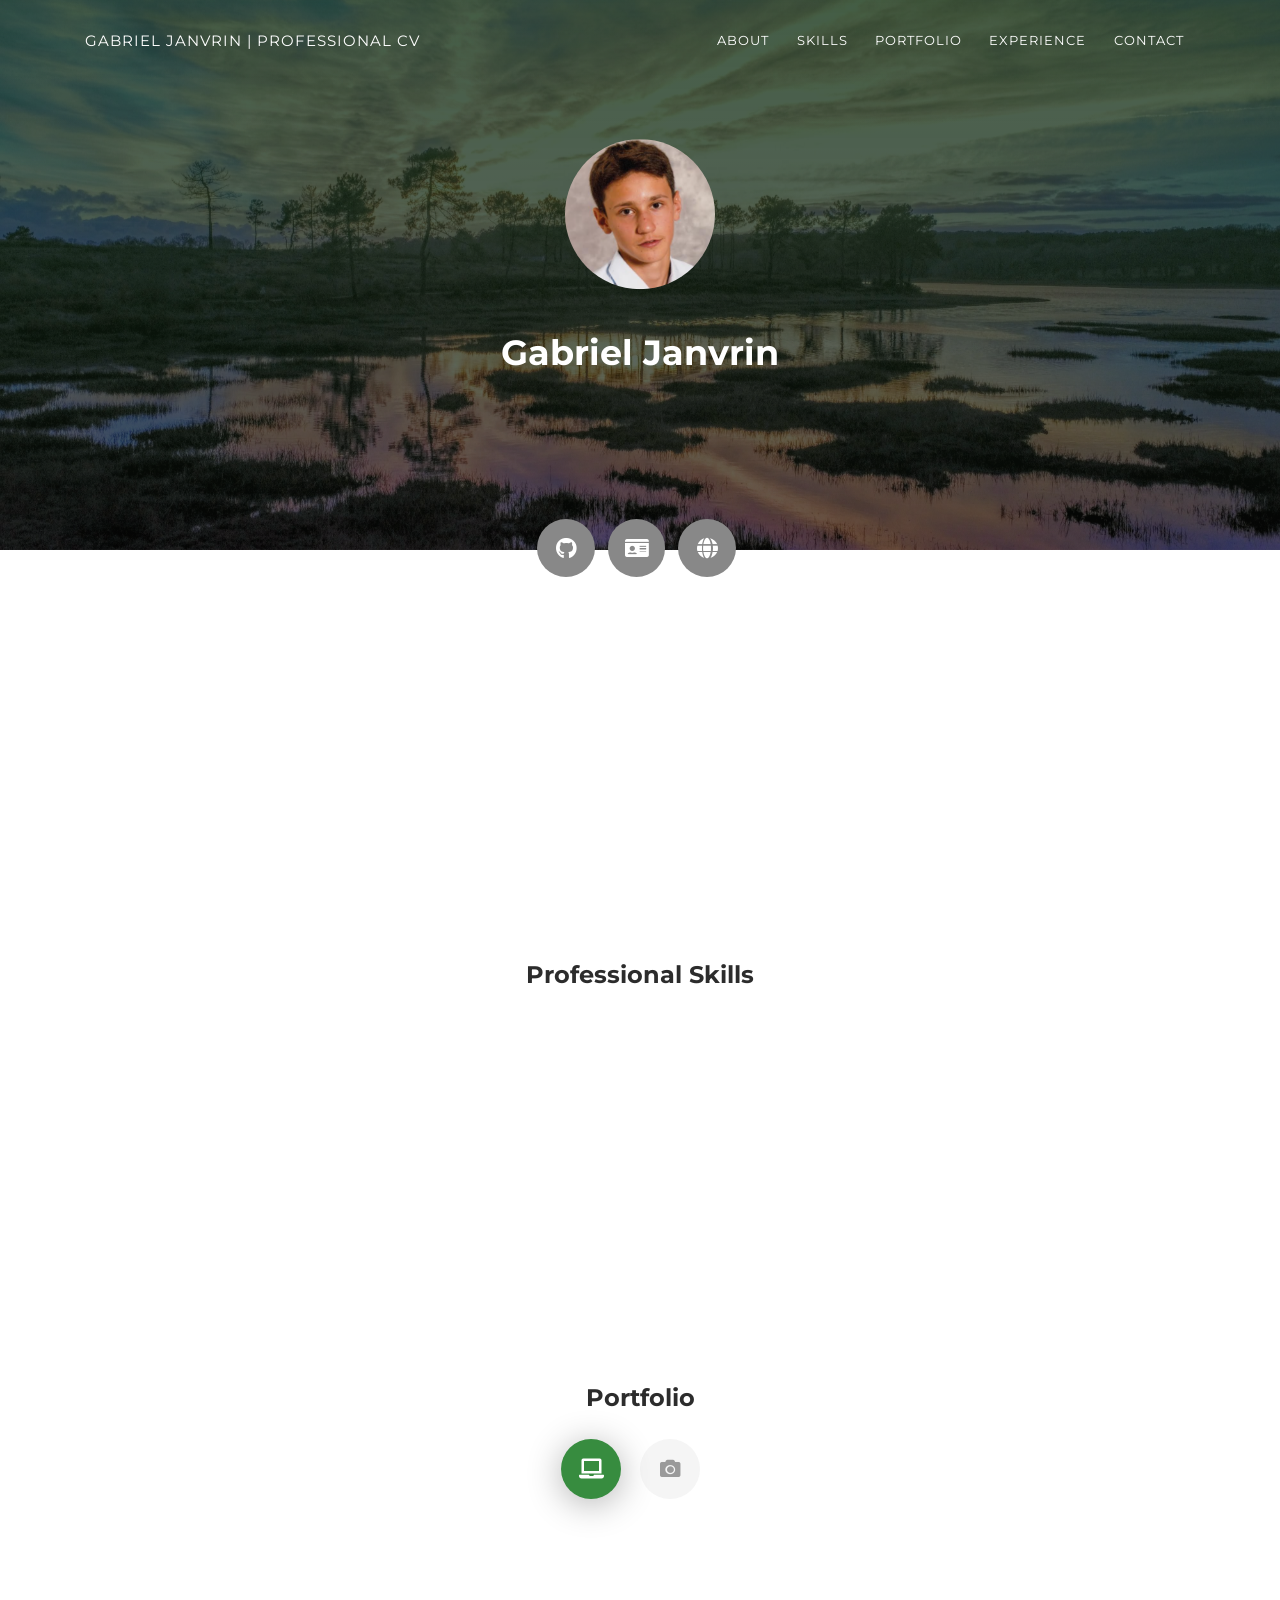
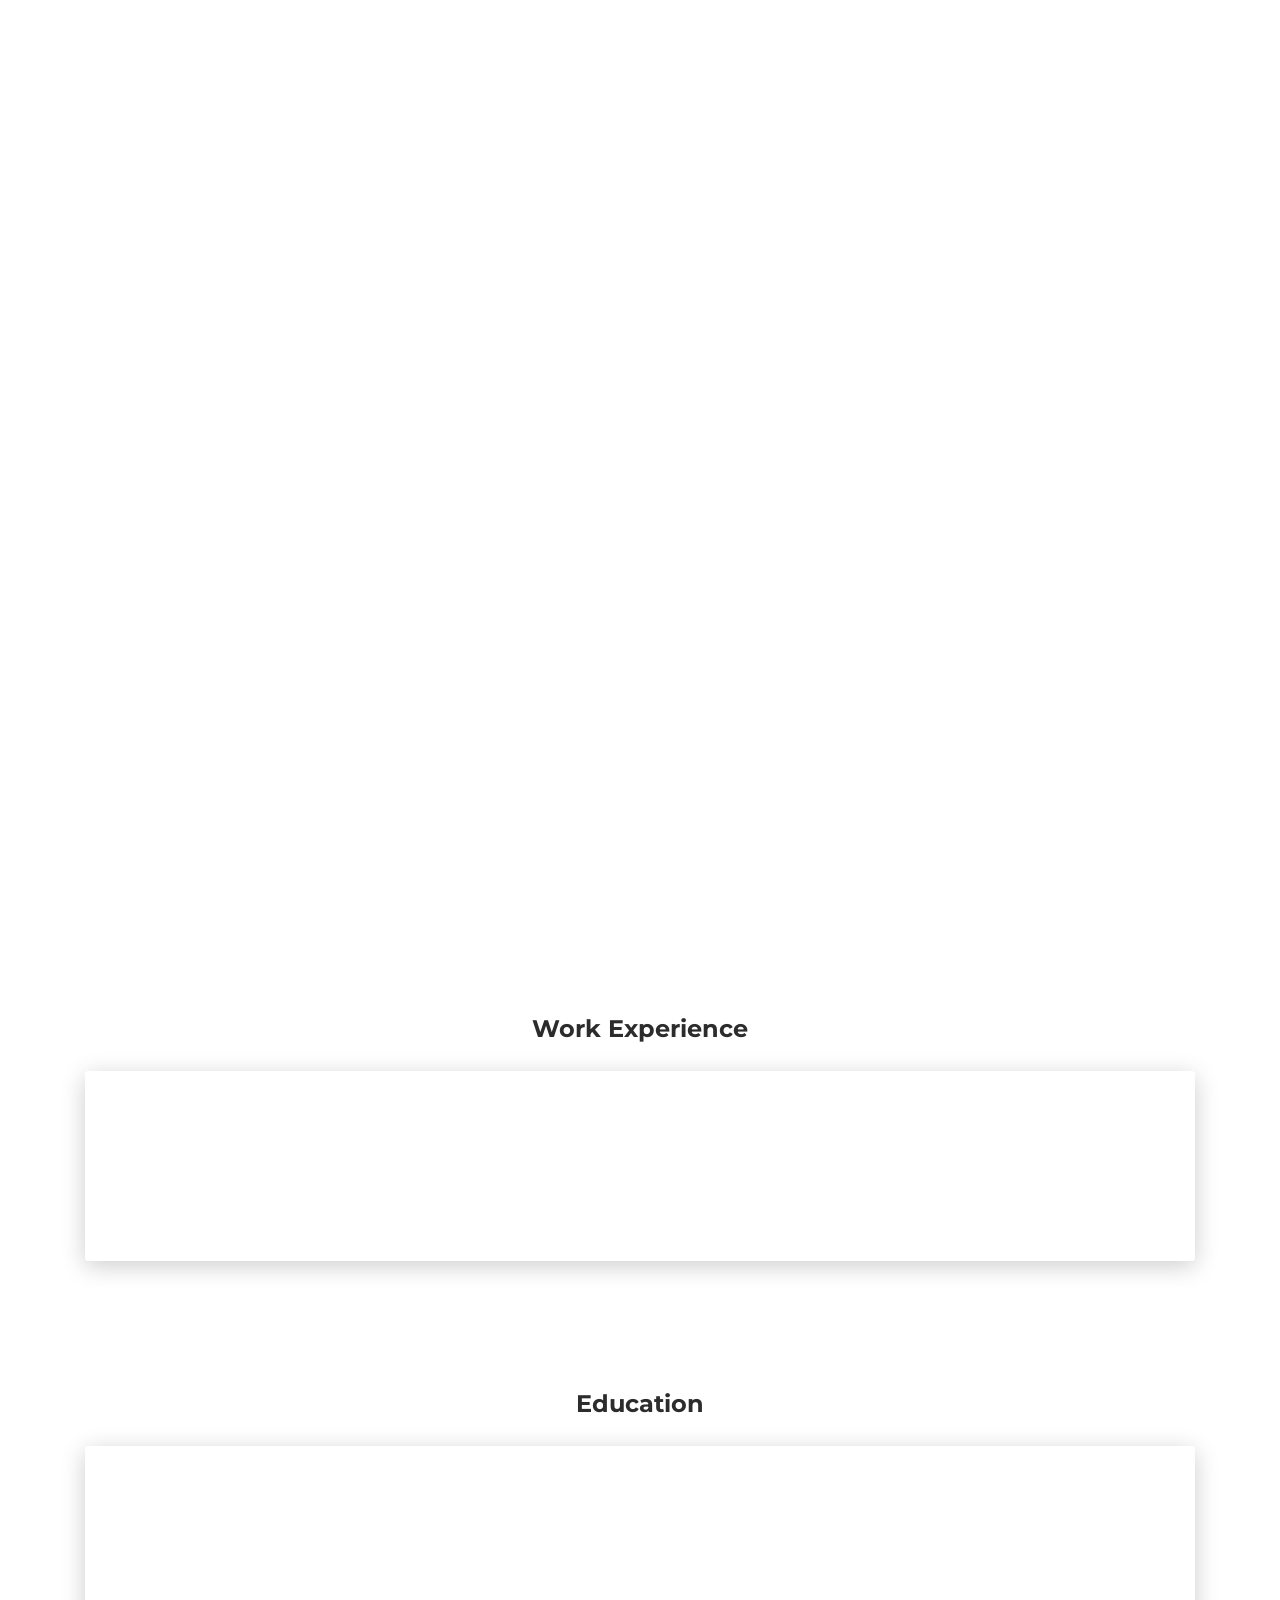
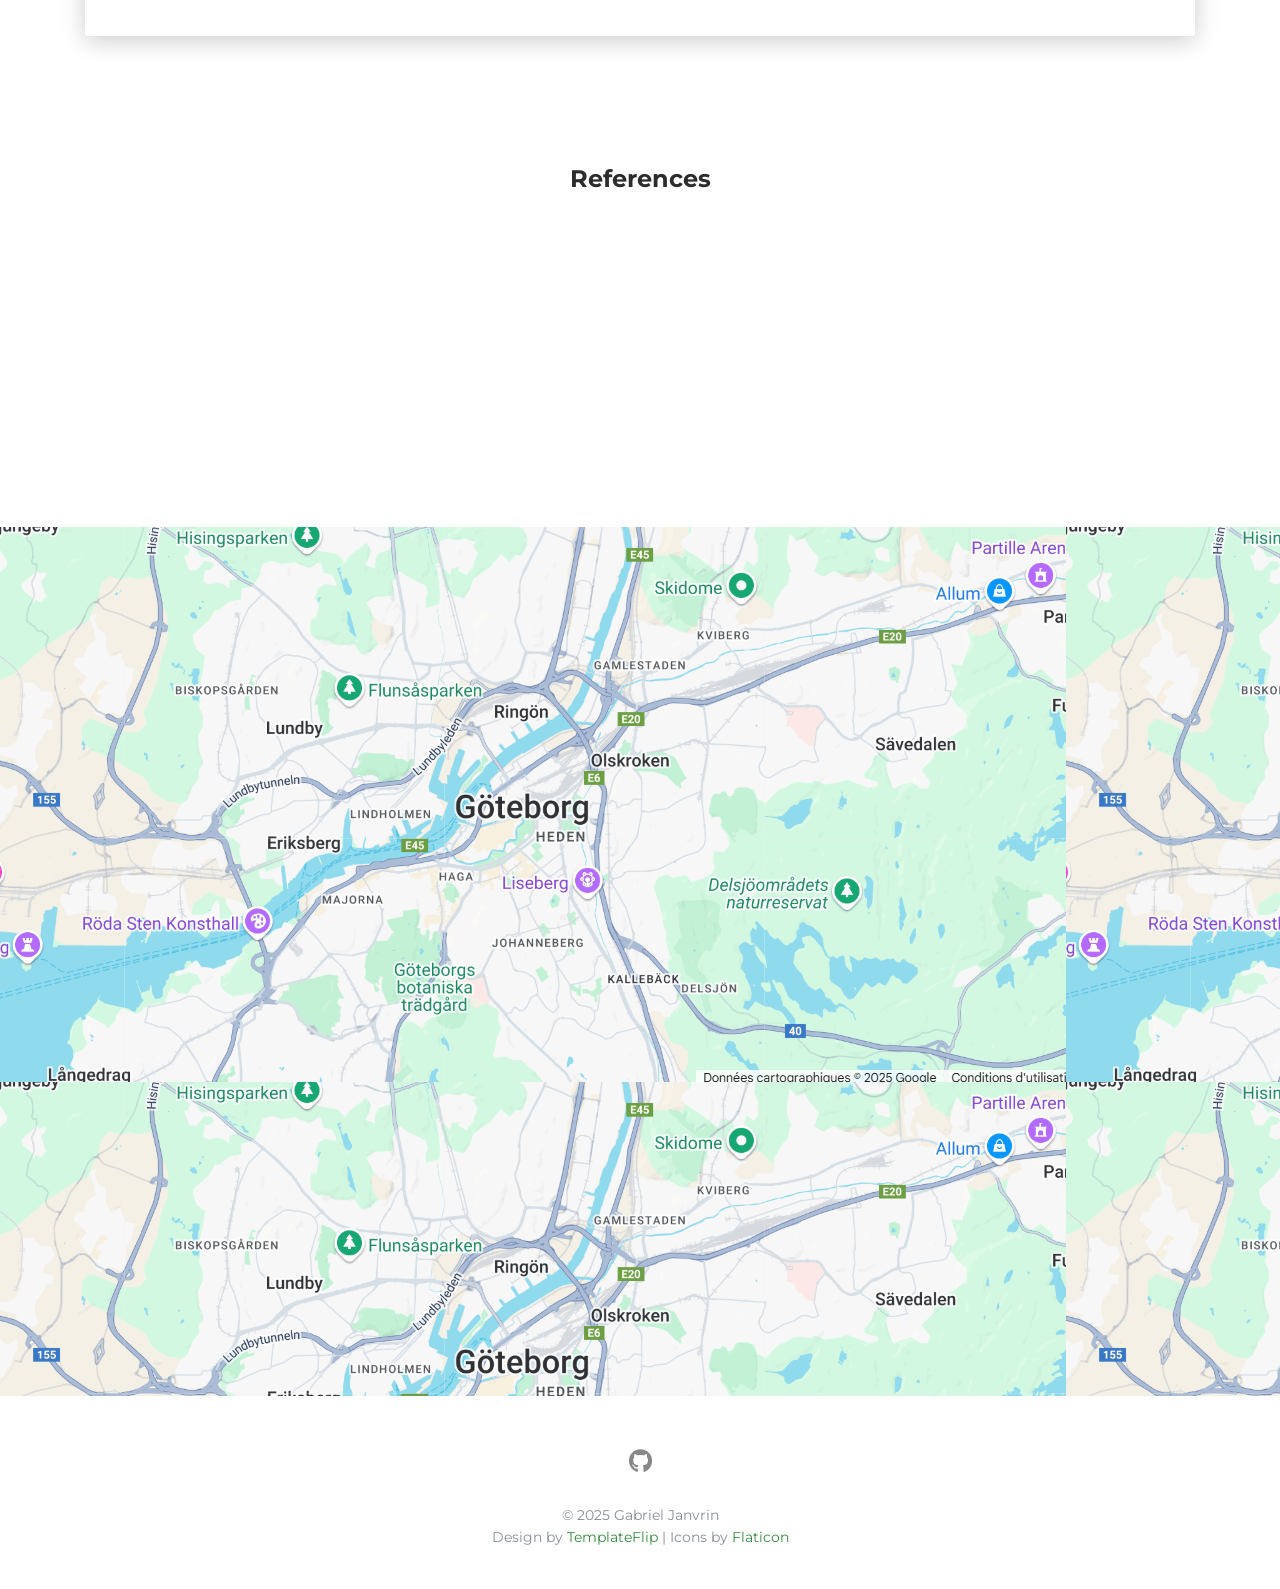
==== commit 1d35d9c5: "edit" ====
--- a/index.html
+++ b/index.html
@@ -68,8 +68,6 @@
             <div class="section">
               <div class="container">
                 <div class="button-container">
-                  <a class="btn btn-default btn-round btn-lg btn-icon" href="mailto:gabriel.janvrin@gmail.com"
-                    rel="tooltip" title="Email Me" aria-label="Email"><i class="fa fa-envelope fa-2x"></i></a>
                   <a class="btn btn-default btn-round btn-lg btn-icon" href="https://github.com/testing2129"
                     rel="tooltip" title="Visit My GitHub Profile" aria-label="GitHub"><i
                       class="fab fa-github fa-2x"></i></a>
@@ -102,7 +100,7 @@
                   <div class="h4 mt-0 title">Basic Information</div>
                   <div class="row">
                     <div class="col-sm-4"><strong class="text-uppercase">Age:</strong></div>
-                    <div class="col-sm-8">15</div>
+                    <div class="col-sm-8">16</div>
                   </div>
                   <div class="row mt-3">
                     <div class="col-sm-4"><strong class="text-uppercase">Email:</strong></div>
@@ -132,7 +130,7 @@
                       <div class="progress-bar progress-bar-primary" data-aos="progress-full" data-aos-offset="10"
                         data-aos-duration="2000" role="progressbar" aria-valuenow="70" aria-valuemin="0"
                         aria-valuemax="100" style="width: 70%;"></div>
-                      <span class="progress-value">70%</span>
+                      <span class="progress-value">60%</span>
                     </div>
                   </div>
                 </div>
@@ -144,7 +142,7 @@
                       <div class="progress-bar progress-bar-primary" data-aos="progress-full" data-aos-offset="10"
                         data-aos-duration="2000" role="progressbar" aria-valuenow="65" aria-valuemin="0"
                         aria-valuemax="100" style="width: 65%;"></div>
-                      <span class="progress-value">65%</span>
+                      <span class="progress-value">55%</span>
                     </div>
                   </div>
                 </div>
@@ -158,7 +156,7 @@
                       <div class="progress-bar progress-bar-primary" data-aos="progress-full" data-aos-offset="10"
                         data-aos-duration="2000" role="progressbar" aria-valuenow="55" aria-valuemin="0"
                         aria-valuemax="100" style="width: 55%;"></div>
-                      <span class="progress-value">55%</span>
+                      <span class="progress-value">45%</span>
                     </div>
                   </div>
                 </div>
@@ -171,7 +169,7 @@
                       <div class="progress-bar progress-bar-primary" data-aos="progress-full" data-aos-offset="10"
                         data-aos-duration="2000" role="progressbar" aria-valuenow="35" aria-valuemin="0"
                         aria-valuemax="100" style="width: 35%;"></div>
-                      <span class="progress-value">35%</span>
+                      <span class="progress-value">25%</span>
                     </div>
                   </div>
                 </div>
@@ -185,7 +183,7 @@
                       <div class="progress-bar progress-bar-primary" data-aos="progress-full" data-aos-offset="10"
                         data-aos-duration="2000" role="progressbar" aria-valuenow="90" aria-valuemin="0"
                         aria-valuemax="100" style="width: 90%;"></div>
-                      <span class="progress-value">90%</span>
+                      <span class="progress-value">80%</span>
                     </div>
                   </div>
                 </div>
